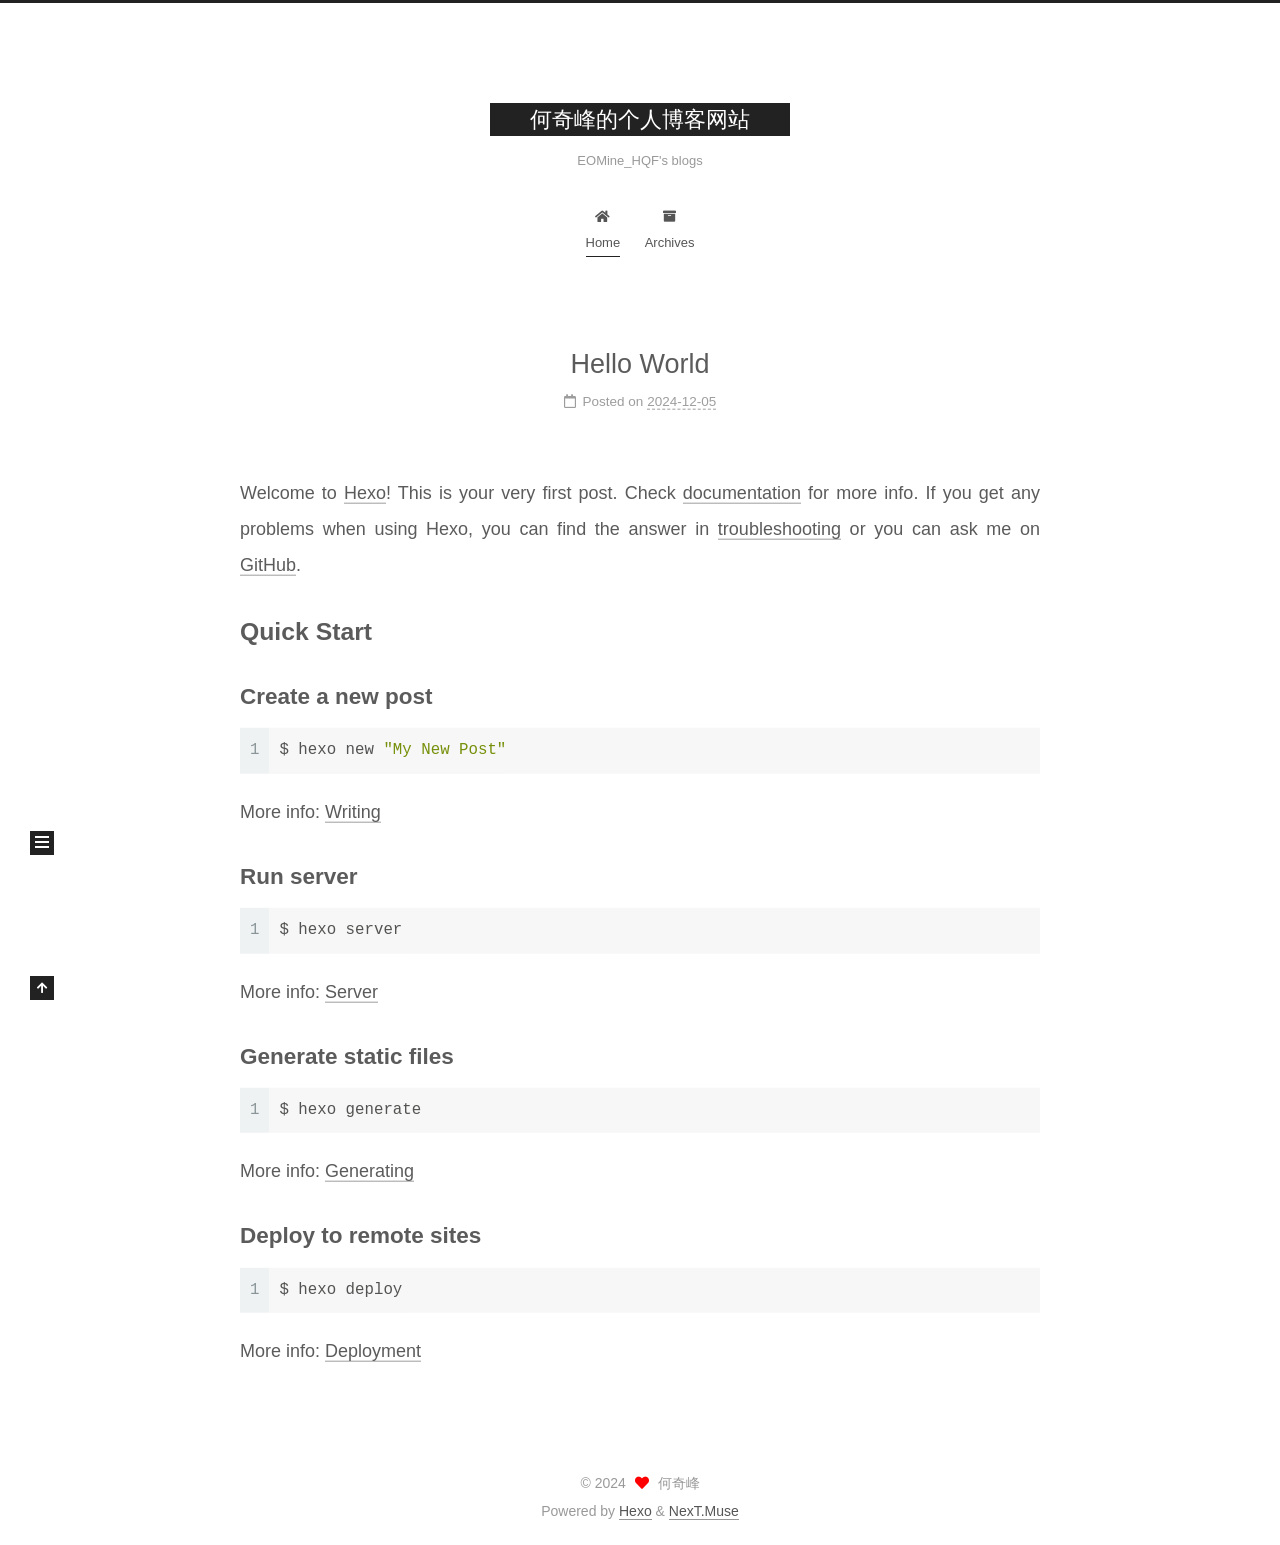
==== index.html @ 8ae2dfcc "Site updated: 2024-12-05 20:05:34" ====
<!DOCTYPE html>
<html lang="zh">
<head>
  <meta charset="UTF-8">
<meta name="viewport" content="width=device-width, initial-scale=1, maximum-scale=2">
<meta name="theme-color" content="#222">
<meta name="generator" content="Hexo 7.3.0">
  <link rel="apple-touch-icon" sizes="180x180" href="/images/apple-touch-icon-next.png">
  <link rel="icon" type="image/png" sizes="32x32" href="/images/favicon-32x32-next.png">
  <link rel="icon" type="image/png" sizes="16x16" href="/images/favicon-16x16-next.png">
  <link rel="mask-icon" href="/images/logo.svg" color="#222">

<link rel="stylesheet" href="/css/main.css">


<link rel="stylesheet" href="/lib/font-awesome/css/all.min.css">

<script id="hexo-configurations">
    var NexT = window.NexT || {};
    var CONFIG = {"hostname":"example.com","root":"/","scheme":"Muse","version":"7.8.0","exturl":false,"sidebar":{"position":"left","display":"post","padding":18,"offset":12,"onmobile":false},"copycode":{"enable":false,"show_result":false,"style":null},"back2top":{"enable":true,"sidebar":false,"scrollpercent":false},"bookmark":{"enable":false,"color":"#222","save":"auto"},"fancybox":false,"mediumzoom":false,"lazyload":false,"pangu":false,"comments":{"style":"tabs","active":null,"storage":true,"lazyload":false,"nav":null},"algolia":{"hits":{"per_page":10},"labels":{"input_placeholder":"Search for Posts","hits_empty":"We didn't find any results for the search: ${query}","hits_stats":"${hits} results found in ${time} ms"}},"localsearch":{"enable":false,"trigger":"auto","top_n_per_article":1,"unescape":false,"preload":false},"motion":{"enable":true,"async":false,"transition":{"post_block":"fadeIn","post_header":"slideDownIn","post_body":"slideDownIn","coll_header":"slideLeftIn","sidebar":"slideUpIn"}}};
  </script>

  <meta name="description" content="兴趣爱好与学习笔记">
<meta property="og:type" content="website">
<meta property="og:title" content="何奇峰的个人博客网站">
<meta property="og:url" content="http://example.com/index.html">
<meta property="og:site_name" content="何奇峰的个人博客网站">
<meta property="og:description" content="兴趣爱好与学习笔记">
<meta property="og:locale">
<meta property="article:author" content="何奇峰">
<meta property="article:tag" content="InSAR, Geodesy, studying notes">
<meta name="twitter:card" content="summary">

<link rel="canonical" href="http://example.com/">


<script id="page-configurations">
  // https://hexo.io/docs/variables.html
  CONFIG.page = {
    sidebar: "",
    isHome : true,
    isPost : false,
    lang   : 'zh'
  };
</script>

  <title>何奇峰的个人博客网站</title>
  






  <noscript>
  <style>
  .use-motion .brand,
  .use-motion .menu-item,
  .sidebar-inner,
  .use-motion .post-block,
  .use-motion .pagination,
  .use-motion .comments,
  .use-motion .post-header,
  .use-motion .post-body,
  .use-motion .collection-header { opacity: initial; }

  .use-motion .site-title,
  .use-motion .site-subtitle {
    opacity: initial;
    top: initial;
  }

  .use-motion .logo-line-before i { left: initial; }
  .use-motion .logo-line-after i { right: initial; }
  </style>
</noscript>

</head>

<body itemscope itemtype="http://schema.org/WebPage">
  <div class="container use-motion">
    <div class="headband"></div>

    <header class="header" itemscope itemtype="http://schema.org/WPHeader">
      <div class="header-inner"><div class="site-brand-container">
  <div class="site-nav-toggle">
    <div class="toggle" aria-label="Toggle navigation bar">
      <span class="toggle-line toggle-line-first"></span>
      <span class="toggle-line toggle-line-middle"></span>
      <span class="toggle-line toggle-line-last"></span>
    </div>
  </div>

  <div class="site-meta">

    <a href="/" class="brand" rel="start">
      <span class="logo-line-before"><i></i></span>
      <h1 class="site-title">何奇峰的个人博客网站</h1>
      <span class="logo-line-after"><i></i></span>
    </a>
      <p class="site-subtitle" itemprop="description">EOMine_HQF's blogs</p>
  </div>

  <div class="site-nav-right">
    <div class="toggle popup-trigger">
    </div>
  </div>
</div>




<nav class="site-nav">
  <ul id="menu" class="main-menu menu">
        <li class="menu-item menu-item-home">

    <a href="/" rel="section"><i class="fa fa-home fa-fw"></i>Home</a>

  </li>
        <li class="menu-item menu-item-archives">

    <a href="/archives/" rel="section"><i class="fa fa-archive fa-fw"></i>Archives</a>

  </li>
  </ul>
</nav>




</div>
    </header>

    
  <div class="back-to-top">
    <i class="fa fa-arrow-up"></i>
    <span>0%</span>
  </div>


    <main class="main">
      <div class="main-inner">
        <div class="content-wrap">
          

          <div class="content index posts-expand">
            
      
  
  
  <article itemscope itemtype="http://schema.org/Article" class="post-block" lang="zh">
    <link itemprop="mainEntityOfPage" href="http://example.com/2024/12/05/hello-world/">

    <span hidden itemprop="author" itemscope itemtype="http://schema.org/Person">
      <meta itemprop="image" content="/images/avatar.gif">
      <meta itemprop="name" content="何奇峰">
      <meta itemprop="description" content="兴趣爱好与学习笔记">
    </span>

    <span hidden itemprop="publisher" itemscope itemtype="http://schema.org/Organization">
      <meta itemprop="name" content="何奇峰的个人博客网站">
    </span>
      <header class="post-header">
        <h2 class="post-title" itemprop="name headline">
          
            <a href="/2024/12/05/hello-world/" class="post-title-link" itemprop="url">Hello World</a>
        </h2>

        <div class="post-meta">
            <span class="post-meta-item">
              <span class="post-meta-item-icon">
                <i class="far fa-calendar"></i>
              </span>
              <span class="post-meta-item-text">Posted on</span>

              <time title="Created: 2024-12-05 19:18:15" itemprop="dateCreated datePublished" datetime="2024-12-05T19:18:15+08:00">2024-12-05</time>
            </span>

          

        </div>
      </header>

    
    
    
    <div class="post-body" itemprop="articleBody">

      
          <p>Welcome to <a target="_blank" rel="noopener" href="https://hexo.io/">Hexo</a>! This is your very first post. Check <a target="_blank" rel="noopener" href="https://hexo.io/docs/">documentation</a> for more info. If you get any problems when using Hexo, you can find the answer in <a target="_blank" rel="noopener" href="https://hexo.io/docs/troubleshooting.html">troubleshooting</a> or you can ask me on <a target="_blank" rel="noopener" href="https://github.com/hexojs/hexo/issues">GitHub</a>.</p>
<h2 id="Quick-Start"><a href="#Quick-Start" class="headerlink" title="Quick Start"></a>Quick Start</h2><h3 id="Create-a-new-post"><a href="#Create-a-new-post" class="headerlink" title="Create a new post"></a>Create a new post</h3><figure class="highlight bash"><table><tr><td class="gutter"><pre><span class="line">1</span><br></pre></td><td class="code"><pre><span class="line">$ hexo new <span class="string">&quot;My New Post&quot;</span></span><br></pre></td></tr></table></figure>

<p>More info: <a target="_blank" rel="noopener" href="https://hexo.io/docs/writing.html">Writing</a></p>
<h3 id="Run-server"><a href="#Run-server" class="headerlink" title="Run server"></a>Run server</h3><figure class="highlight bash"><table><tr><td class="gutter"><pre><span class="line">1</span><br></pre></td><td class="code"><pre><span class="line">$ hexo server</span><br></pre></td></tr></table></figure>

<p>More info: <a target="_blank" rel="noopener" href="https://hexo.io/docs/server.html">Server</a></p>
<h3 id="Generate-static-files"><a href="#Generate-static-files" class="headerlink" title="Generate static files"></a>Generate static files</h3><figure class="highlight bash"><table><tr><td class="gutter"><pre><span class="line">1</span><br></pre></td><td class="code"><pre><span class="line">$ hexo generate</span><br></pre></td></tr></table></figure>

<p>More info: <a target="_blank" rel="noopener" href="https://hexo.io/docs/generating.html">Generating</a></p>
<h3 id="Deploy-to-remote-sites"><a href="#Deploy-to-remote-sites" class="headerlink" title="Deploy to remote sites"></a>Deploy to remote sites</h3><figure class="highlight bash"><table><tr><td class="gutter"><pre><span class="line">1</span><br></pre></td><td class="code"><pre><span class="line">$ hexo deploy</span><br></pre></td></tr></table></figure>

<p>More info: <a target="_blank" rel="noopener" href="https://hexo.io/docs/one-command-deployment.html">Deployment</a></p>

      
    </div>

    
    
    
      <footer class="post-footer">
        <div class="post-eof"></div>
      </footer>
  </article>
  
  
  


  



          </div>
          

<script>
  window.addEventListener('tabs:register', () => {
    let { activeClass } = CONFIG.comments;
    if (CONFIG.comments.storage) {
      activeClass = localStorage.getItem('comments_active') || activeClass;
    }
    if (activeClass) {
      let activeTab = document.querySelector(`a[href="#comment-${activeClass}"]`);
      if (activeTab) {
        activeTab.click();
      }
    }
  });
  if (CONFIG.comments.storage) {
    window.addEventListener('tabs:click', event => {
      if (!event.target.matches('.tabs-comment .tab-content .tab-pane')) return;
      let commentClass = event.target.classList[1];
      localStorage.setItem('comments_active', commentClass);
    });
  }
</script>

        </div>
          
  
  <div class="toggle sidebar-toggle">
    <span class="toggle-line toggle-line-first"></span>
    <span class="toggle-line toggle-line-middle"></span>
    <span class="toggle-line toggle-line-last"></span>
  </div>

  <aside class="sidebar">
    <div class="sidebar-inner">

      <ul class="sidebar-nav motion-element">
        <li class="sidebar-nav-toc">
          Table of Contents
        </li>
        <li class="sidebar-nav-overview">
          Overview
        </li>
      </ul>

      <!--noindex-->
      <div class="post-toc-wrap sidebar-panel">
      </div>
      <!--/noindex-->

      <div class="site-overview-wrap sidebar-panel">
        <div class="site-author motion-element" itemprop="author" itemscope itemtype="http://schema.org/Person">
  <p class="site-author-name" itemprop="name">何奇峰</p>
  <div class="site-description" itemprop="description">兴趣爱好与学习笔记</div>
</div>
<div class="site-state-wrap motion-element">
  <nav class="site-state">
      <div class="site-state-item site-state-posts">
          <a href="/archives/">
        
          <span class="site-state-item-count">1</span>
          <span class="site-state-item-name">posts</span>
        </a>
      </div>
  </nav>
</div>



      </div>

    </div>
  </aside>
  <div id="sidebar-dimmer"></div>


      </div>
    </main>

    <footer class="footer">
      <div class="footer-inner">
        

        

<div class="copyright">
  
  &copy; 
  <span itemprop="copyrightYear">2024</span>
  <span class="with-love">
    <i class="fa fa-heart"></i>
  </span>
  <span class="author" itemprop="copyrightHolder">何奇峰</span>
</div>
  <div class="powered-by">Powered by <a href="https://hexo.io/" class="theme-link" rel="noopener" target="_blank">Hexo</a> & <a href="https://muse.theme-next.org/" class="theme-link" rel="noopener" target="_blank">NexT.Muse</a>
  </div>

        








      </div>
    </footer>
  </div>

  
  <script src="/lib/anime.min.js"></script>
  <script src="/lib/velocity/velocity.min.js"></script>
  <script src="/lib/velocity/velocity.ui.min.js"></script>

<script src="/js/utils.js"></script>

<script src="/js/motion.js"></script>


<script src="/js/schemes/muse.js"></script>


<script src="/js/next-boot.js"></script>




  















  

  

</body>
</html>
---- css/main.css ----
:root {
  --body-bg-color: #fff;
  --content-bg-color: #fff;
  --card-bg-color: #f5f5f5;
  --text-color: #555;
  --blockquote-color: #666;
  --link-color: #555;
  --link-hover-color: #222;
  --brand-color: #fff;
  --brand-hover-color: #fff;
  --table-row-odd-bg-color: #f9f9f9;
  --table-row-hover-bg-color: #f5f5f5;
  --menu-item-bg-color: #f5f5f5;
  --btn-default-bg: #222;
  --btn-default-color: #fff;
  --btn-default-border-color: #222;
  --btn-default-hover-bg: #fff;
  --btn-default-hover-color: #222;
  --btn-default-hover-border-color: #222;
}
html {
  line-height: 1.15; /* 1 */
  -webkit-text-size-adjust: 100%; /* 2 */
}
body {
  margin: 0;
}
main {
  display: block;
}
h1 {
  font-size: 2em;
  margin: 0.67em 0;
}
hr {
  box-sizing: content-box; /* 1 */
  height: 0; /* 1 */
  overflow: visible; /* 2 */
}
pre {
  font-family: monospace, monospace; /* 1 */
  font-size: 1em; /* 2 */
}
a {
  background: transparent;
}
abbr[title] {
  border-bottom: none; /* 1 */
  text-decoration: underline; /* 2 */
  text-decoration: underline dotted; /* 2 */
}
b,
strong {
  font-weight: bolder;
}
code,
kbd,
samp {
  font-family: monospace, monospace; /* 1 */
  font-size: 1em; /* 2 */
}
small {
  font-size: 80%;
}
sub,
sup {
  font-size: 75%;
  line-height: 0;
  position: relative;
  vertical-align: baseline;
}
sub {
  bottom: -0.25em;
}
sup {
  top: -0.5em;
}
img {
  border-style: none;
}
button,
input,
optgroup,
select,
textarea {
  font-family: inherit; /* 1 */
  font-size: 100%; /* 1 */
  line-height: 1.15; /* 1 */
  margin: 0; /* 2 */
}
button,
input {
/* 1 */
  overflow: visible;
}
button,
select {
/* 1 */
  text-transform: none;
}
button,
[type='button'],
[type='reset'],
[type='submit'] {
  -webkit-appearance: button;
}
button::-moz-focus-inner,
[type='button']::-moz-focus-inner,
[type='reset']::-moz-focus-inner,
[type='submit']::-moz-focus-inner {
  border-style: none;
  padding: 0;
}
button:-moz-focusring,
[type='button']:-moz-focusring,
[type='reset']:-moz-focusring,
[type='submit']:-moz-focusring {
  outline: 1px dotted ButtonText;
}
fieldset {
  padding: 0.35em 0.75em 0.625em;
}
legend {
  box-sizing: border-box; /* 1 */
  color: inherit; /* 2 */
  display: table; /* 1 */
  max-width: 100%; /* 1 */
  padding: 0; /* 3 */
  white-space: normal; /* 1 */
}
progress {
  vertical-align: baseline;
}
textarea {
  overflow: auto;
}
[type='checkbox'],
[type='radio'] {
  box-sizing: border-box; /* 1 */
  padding: 0; /* 2 */
}
[type='number']::-webkit-inner-spin-button,
[type='number']::-webkit-outer-spin-button {
  height: auto;
}
[type='search'] {
  outline-offset: -2px; /* 2 */
  -webkit-appearance: textfield; /* 1 */
}
[type='search']::-webkit-search-decoration {
  -webkit-appearance: none;
}
::-webkit-file-upload-button {
  font: inherit; /* 2 */
  -webkit-appearance: button; /* 1 */
}
details {
  display: block;
}
summary {
  display: list-item;
}
template {
  display: none;
}
[hidden] {
  display: none;
}
::selection {
  background: #262a30;
  color: #eee;
}
html,
body {
  height: 100%;
}
body {
  background: var(--body-bg-color);
  color: var(--text-color);
  font-family: 'Lato', "PingFang SC", "Microsoft YaHei", sans-serif;
  font-size: 1em;
  line-height: 2;
}
@media (max-width: 991px) {
  body {
    padding-left: 0 !important;
    padding-right: 0 !important;
  }
}
h1,
h2,
h3,
h4,
h5,
h6 {
  font-family: 'Lato', "PingFang SC", "Microsoft YaHei", sans-serif;
  font-weight: bold;
  line-height: 1.5;
  margin: 20px 0 15px;
}
h1 {
  font-size: 1.5em;
}
h2 {
  font-size: 1.375em;
}
h3 {
  font-size: 1.25em;
}
h4 {
  font-size: 1.125em;
}
h5 {
  font-size: 1em;
}
h6 {
  font-size: 0.875em;
}
p {
  margin: 0 0 20px 0;
}
a,
span.exturl {
  border-bottom: 1px solid #999;
  color: var(--link-color);
  outline: 0;
  text-decoration: none;
  overflow-wrap: break-word;
  word-wrap: break-word;
  cursor: pointer;
}
a:hover,
span.exturl:hover {
  border-bottom-color: var(--link-hover-color);
  color: var(--link-hover-color);
}
iframe,
img,
video {
  display: block;
  margin-left: auto;
  margin-right: auto;
  max-width: 100%;
}
hr {
  background-image: repeating-linear-gradient(-45deg, #ddd, #ddd 4px, transparent 4px, transparent 8px);
  border: 0;
  height: 3px;
  margin: 40px 0;
}
blockquote {
  border-left: 4px solid #ddd;
  color: var(--blockquote-color);
  margin: 0;
  padding: 0 15px;
}
blockquote cite::before {
  content: '-';
  padding: 0 5px;
}
dt {
  font-weight: bold;
}
dd {
  margin: 0;
  padding: 0;
}
kbd {
  background-color: #f5f5f5;
  background-image: linear-gradient(#eee, #fff, #eee);
  border: 1px solid #ccc;
  border-radius: 0.2em;
  box-shadow: 0.1em 0.1em 0.2em rgba(0,0,0,0.1);
  color: #555;
  font-family: inherit;
  padding: 0.1em 0.3em;
  white-space: nowrap;
}
.table-container {
  overflow: auto;
}
table {
  border-collapse: collapse;
  border-spacing: 0;
  font-size: 0.875em;
  margin: 0 0 20px 0;
  width: 100%;
}
tbody tr:nth-of-type(odd) {
  background: var(--table-row-odd-bg-color);
}
tbody tr:hover {
  background: var(--table-row-hover-bg-color);
}
caption,
th,
td {
  font-weight: normal;
  padding: 8px;
  vertical-align: middle;
}
th,
td {
  border: 1px solid #ddd;
  border-bottom: 3px solid #ddd;
}
th {
  font-weight: 700;
  padding-bottom: 10px;
}
td {
  border-bottom-width: 1px;
}
.btn {
  background: var(--btn-default-bg);
  border: 2px solid var(--btn-default-border-color);
  border-radius: 0;
  color: var(--btn-default-color);
  display: inline-block;
  font-size: 0.875em;
  line-height: 2;
  padding: 0 20px;
  text-decoration: none;
  transition-property: background-color;
  transition-delay: 0s;
  transition-duration: 0.2s;
  transition-timing-function: ease-in-out;
}
.btn:hover {
  background: var(--btn-default-hover-bg);
  border-color: var(--btn-default-hover-border-color);
  color: var(--btn-default-hover-color);
}
.btn + .btn {
  margin: 0 0 8px 8px;
}
.btn .fa-fw {
  text-align: left;
  width: 1.285714285714286em;
}
.toggle {
  line-height: 0;
}
.toggle .toggle-line {
  background: #fff;
  display: inline-block;
  height: 2px;
  left: 0;
  position: relative;
  top: 0;
  transition: all 0.4s;
  vertical-align: top;
  width: 100%;
}
.toggle .toggle-line:not(:first-child) {
  margin-top: 3px;
}
.toggle.toggle-arrow .toggle-line-first {
  left: 50%;
  top: 2px;
  transform: rotate(45deg);
  width: 50%;
}
.toggle.toggle-arrow .toggle-line-middle {
  left: 2px;
  width: 90%;
}
.toggle.toggle-arrow .toggle-line-last {
  left: 50%;
  top: -2px;
  transform: rotate(-45deg);
  width: 50%;
}
.toggle.toggle-close .toggle-line-first {
  transform: rotate(-45deg);
  top: 5px;
}
.toggle.toggle-close .toggle-line-middle {
  opacity: 0;
}
.toggle.toggle-close .toggle-line-last {
  transform: rotate(45deg);
  top: -5px;
}
.highlight,
pre {
  background: #f7f7f7;
  color: #4d4d4c;
  line-height: 1.6;
  margin: 0 auto 20px;
}
pre,
code {
  font-family: consolas, Menlo, monospace, "PingFang SC", "Microsoft YaHei";
}
code {
  background: #eee;
  border-radius: 3px;
  color: #555;
  padding: 2px 4px;
  overflow-wrap: break-word;
  word-wrap: break-word;
}
.highlight *::selection {
  background: #d6d6d6;
}
.highlight pre {
  border: 0;
  margin: 0;
  padding: 10px 0;
}
.highlight table {
  border: 0;
  margin: 0;
  width: auto;
}
.highlight td {
  border: 0;
  padding: 0;
}
.highlight figcaption {
  background: #eff2f3;
  color: #4d4d4c;
  display: flex;
  font-size: 0.875em;
  justify-content: space-between;
  line-height: 1.2;
  padding: 0.5em;
}
.highlight figcaption a {
  color: #4d4d4c;
}
.highlight figcaption a:hover {
  border-bottom-color: #4d4d4c;
}
.highlight .gutter {
  -moz-user-select: none;
  -ms-user-select: none;
  -webkit-user-select: none;
  user-select: none;
}
.highlight .gutter pre {
  background: #eff2f3;
  color: #869194;
  padding-left: 10px;
  padding-right: 10px;
  text-align: right;
}
.highlight .code pre {
  background: #f7f7f7;
  padding-left: 10px;
  width: 100%;
}
.gist table {
  width: auto;
}
.gist table td {
  border: 0;
}
pre {
  overflow: auto;
  padding: 10px;
}
pre code {
  background: none;
  color: #4d4d4c;
  font-size: 0.875em;
  padding: 0;
  text-shadow: none;
}
pre .deletion {
  background: #fdd;
}
pre .addition {
  background: #dfd;
}
pre .meta {
  color: #eab700;
  -moz-user-select: none;
  -ms-user-select: none;
  -webkit-user-select: none;
  user-select: none;
}
pre .comment {
  color: #8e908c;
}
pre .variable,
pre .attribute,
pre .tag,
pre .name,
pre .regexp,
pre .ruby .constant,
pre .xml .tag .title,
pre .xml .pi,
pre .xml .doctype,
pre .html .doctype,
pre .css .id,
pre .css .class,
pre .css .pseudo {
  color: #c82829;
}
pre .number,
pre .preprocessor,
pre .built_in,
pre .builtin-name,
pre .literal,
pre .params,
pre .constant,
pre .command {
  color: #f5871f;
}
pre .ruby .class .title,
pre .css .rules .attribute,
pre .string,
pre .symbol,
pre .value,
pre .inheritance,
pre .header,
pre .ruby .symbol,
pre .xml .cdata,
pre .special,
pre .formula {
  color: #718c00;
}
pre .title,
pre .css .hexcolor {
  color: #3e999f;
}
pre .function,
pre .python .decorator,
pre .python .title,
pre .ruby .function .title,
pre .ruby .title .keyword,
pre .perl .sub,
pre .javascript .title,
pre .coffeescript .title {
  color: #4271ae;
}
pre .keyword,
pre .javascript .function {
  color: #8959a8;
}
.blockquote-center {
  border-left: none;
  margin: 40px 0;
  padding: 0;
  position: relative;
  text-align: center;
}
.blockquote-center .fa {
  display: block;
  opacity: 0.6;
  position: absolute;
  width: 100%;
}
.blockquote-center .fa-quote-left {
  border-top: 1px solid #ccc;
  text-align: left;
  top: -20px;
}
.blockquote-center .fa-quote-right {
  border-bottom: 1px solid #ccc;
  text-align: right;
  bottom: -20px;
}
.blockquote-center p,
.blockquote-center div {
  text-align: center;
}
.post-body .group-picture img {
  margin: 0 auto;
  padding: 0 3px;
}
.group-picture-row {
  margin-bottom: 6px;
  overflow: hidden;
}
.group-picture-column {
  float: left;
  margin-bottom: 10px;
}
.post-body .label {
  color: #555;
  display: inline;
  padding: 0 2px;
}
.post-body .label.default {
  background: #f0f0f0;
}
.post-body .label.primary {
  background: #efe6f7;
}
.post-body .label.info {
  background: #e5f2f8;
}
.post-body .label.success {
  background: #e7f4e9;
}
.post-body .label.warning {
  background: #fcf6e1;
}
.post-body .label.danger {
  background: #fae8eb;
}
.post-body .tabs {
  margin-bottom: 20px;
}
.post-body .tabs,
.tabs-comment {
  display: block;
  padding-top: 10px;
  position: relative;
}
.post-body .tabs ul.nav-tabs,
.tabs-comment ul.nav-tabs {
  display: flex;
  flex-wrap: wrap;
  margin: 0;
  margin-bottom: -1px;
  padding: 0;
}
@media (max-width: 413px) {
  .post-body .tabs ul.nav-tabs,
  .tabs-comment ul.nav-tabs {
    display: block;
    margin-bottom: 5px;
  }
}
.post-body .tabs ul.nav-tabs li.tab,
.tabs-comment ul.nav-tabs li.tab {
  border-bottom: 1px solid #ddd;
  border-left: 1px solid transparent;
  border-right: 1px solid transparent;
  border-top: 3px solid transparent;
  flex-grow: 1;
  list-style-type: none;
  border-radius: 0 0 0 0;
}
@media (max-width: 413px) {
  .post-body .tabs ul.nav-tabs li.tab,
  .tabs-comment ul.nav-tabs li.tab {
    border-bottom: 1px solid transparent;
    border-left: 3px solid transparent;
    border-right: 1px solid transparent;
    border-top: 1px solid transparent;
  }
}
@media (max-width: 413px) {
  .post-body .tabs ul.nav-tabs li.tab,
  .tabs-comment ul.nav-tabs li.tab {
    border-radius: 0;
  }
}
.post-body .tabs ul.nav-tabs li.tab a,
.tabs-comment ul.nav-tabs li.tab a {
  border-bottom: initial;
  display: block;
  line-height: 1.8;
  outline: 0;
  padding: 0.25em 0.75em;
  text-align: center;
  transition-delay: 0s;
  transition-duration: 0.2s;
  transition-timing-function: ease-out;
}
.post-body .tabs ul.nav-tabs li.tab a i,
.tabs-comment ul.nav-tabs li.tab a i {
  width: 1.285714285714286em;
}
.post-body .tabs ul.nav-tabs li.tab.active,
.tabs-comment ul.nav-tabs li.tab.active {
  border-bottom: 1px solid transparent;
  border-left: 1px solid #ddd;
  border-right: 1px solid #ddd;
  border-top: 3px solid #fc6423;
}
@media (max-width: 413px) {
  .post-body .tabs ul.nav-tabs li.tab.active,
  .tabs-comment ul.nav-tabs li.tab.active {
    border-bottom: 1px solid #ddd;
    border-left: 3px solid #fc6423;
    border-right: 1px solid #ddd;
    border-top: 1px solid #ddd;
  }
}
.post-body .tabs ul.nav-tabs li.tab.active a,
.tabs-comment ul.nav-tabs li.tab.active a {
  color: var(--link-color);
  cursor: default;
}
.post-body .tabs .tab-content .tab-pane,
.tabs-comment .tab-content .tab-pane {
  border: 1px solid #ddd;
  border-top: 0;
  padding: 20px 20px 0 20px;
  border-radius: 0;
}
.post-body .tabs .tab-content .tab-pane:not(.active),
.tabs-comment .tab-content .tab-pane:not(.active) {
  display: none;
}
.post-body .tabs .tab-content .tab-pane.active,
.tabs-comment .tab-content .tab-pane.active {
  display: block;
}
.post-body .tabs .tab-content .tab-pane.active:nth-of-type(1),
.tabs-comment .tab-content .tab-pane.active:nth-of-type(1) {
  border-radius: 0 0 0 0;
}
@media (max-width: 413px) {
  .post-body .tabs .tab-content .tab-pane.active:nth-of-type(1),
  .tabs-comment .tab-content .tab-pane.active:nth-of-type(1) {
    border-radius: 0;
  }
}
.post-body .note {
  border-radius: 3px;
  margin-bottom: 20px;
  padding: 1em;
  position: relative;
  border: 1px solid #eee;
  border-left-width: 5px;
}
.post-body .note h2,
.post-body .note h3,
.post-body .note h4,
.post-body .note h5,
.post-body .note h6 {
  margin-top: 0;
  border-bottom: initial;
  margin-bottom: 0;
  padding-top: 0;
}
.post-body .note p:first-child,
.post-body .note ul:first-child,
.post-body .note ol:first-child,
.post-body .note table:first-child,
.post-body .note pre:first-child,
.post-body .note blockquote:first-child,
.post-body .note img:first-child {
  margin-top: 0;
}
.post-body .note p:last-child,
.post-body .note ul:last-child,
.post-body .note ol:last-child,
.post-body .note table:last-child,
.post-body .note pre:last-child,
.post-body .note blockquote:last-child,
.post-body .note img:last-child {
  margin-bottom: 0;
}
.post-body .note.default {
  border-left-color: #777;
}
.post-body .note.default h2,
.post-body .note.default h3,
.post-body .note.default h4,
.post-body .note.default h5,
.post-body .note.default h6 {
  color: #777;
}
.post-body .note.primary {
  border-left-color: #6f42c1;
}
.post-body .note.primary h2,
.post-body .note.primary h3,
.post-body .note.primary h4,
.post-body .note.primary h5,
.post-body .note.primary h6 {
  color: #6f42c1;
}
.post-body .note.info {
  border-left-color: #428bca;
}
.post-body .note.info h2,
.post-body .note.info h3,
.post-body .note.info h4,
.post-body .note.info h5,
.post-body .note.info h6 {
  color: #428bca;
}
.post-body .note.success {
  border-left-color: #5cb85c;
}
.post-body .note.success h2,
.post-body .note.success h3,
.post-body .note.success h4,
.post-body .note.success h5,
.post-body .note.success h6 {
  color: #5cb85c;
}
.post-body .note.warning {
  border-left-color: #f0ad4e;
}
.post-body .note.warning h2,
.post-body .note.warning h3,
.post-body .note.warning h4,
.post-body .note.warning h5,
.post-body .note.warning h6 {
  color: #f0ad4e;
}
.post-body .note.danger {
  border-left-color: #d9534f;
}
.post-body .note.danger h2,
.post-body .note.danger h3,
.post-body .note.danger h4,
.post-body .note.danger h5,
.post-body .note.danger h6 {
  color: #d9534f;
}
.pagination .prev,
.pagination .next,
.pagination .page-number,
.pagination .space {
  display: inline-block;
  margin: 0 10px;
  padding: 0 11px;
  position: relative;
  top: -1px;
}
@media (max-width: 767px) {
  .pagination .prev,
  .pagination .next,
  .pagination .page-number,
  .pagination .space {
    margin: 0 5px;
  }
}
.pagination {
  border-top: 1px solid #eee;
  margin: 120px 0 0;
  text-align: center;
}
.pagination .prev,
.pagination .next,
.pagination .page-number {
  border-bottom: 0;
  border-top: 1px solid #eee;
  transition-property: border-color;
  transition-delay: 0s;
  transition-duration: 0.2s;
  transition-timing-function: ease-in-out;
}
.pagination .prev:hover,
.pagination .next:hover,
.pagination .page-number:hover {
  border-top-color: #222;
}
.pagination .space {
  margin: 0;
  padding: 0;
}
.pagination .prev {
  margin-left: 0;
}
.pagination .next {
  margin-right: 0;
}
.pagination .page-number.current {
  background: #ccc;
  border-top-color: #ccc;
  color: #fff;
}
@media (max-width: 767px) {
  .pagination {
    border-top: none;
  }
  .pagination .prev,
  .pagination .next,
  .pagination .page-number {
    border-bottom: 1px solid #eee;
    border-top: 0;
    margin-bottom: 10px;
    padding: 0 10px;
  }
  .pagination .prev:hover,
  .pagination .next:hover,
  .pagination .page-number:hover {
    border-bottom-color: #222;
  }
}
.comments {
  margin-top: 60px;
  overflow: hidden;
}
.comment-button-group {
  display: flex;
  flex-wrap: wrap-reverse;
  justify-content: center;
  margin: 1em 0;
}
.comment-button-group .comment-button {
  margin: 0.1em 0.2em;
}
.comment-button-group .comment-button.active {
  background: var(--btn-default-hover-bg);
  border-color: var(--btn-default-hover-border-color);
  color: var(--btn-default-hover-color);
}
.comment-position {
  display: none;
}
.comment-position.active {
  display: block;
}
.tabs-comment {
  background: var(--content-bg-color);
  margin-top: 4em;
  padding-top: 0;
}
.tabs-comment .comments {
  border: 0;
  box-shadow: none;
  margin-top: 0;
  padding-top: 0;
}
.container {
  min-height: 100%;
  position: relative;
}
.main-inner {
  margin: 0 auto;
  width: 700px;
}
@media (min-width: 1200px) {
  .main-inner {
    width: 800px;
  }
}
@media (min-width: 1600px) {
  .main-inner {
    width: 900px;
  }
}
@media (max-width: 767px) {
  .content-wrap {
    padding: 0 20px;
  }
}
.header {
  background: transparent;
}
.header-inner {
  margin: 0 auto;
  width: 700px;
}
@media (min-width: 1200px) {
  .header-inner {
    width: 800px;
  }
}
@media (min-width: 1600px) {
  .header-inner {
    width: 900px;
  }
}
.site-brand-container {
  display: flex;
  flex-shrink: 0;
  padding: 0 10px;
}
.headband {
  background: #222;
  height: 3px;
}
.site-meta {
  flex-grow: 1;
  text-align: center;
}
@media (max-width: 767px) {
  .site-meta {
    text-align: center;
  }
}
.brand {
  border-bottom: none;
  color: var(--brand-color);
  display: inline-block;
  line-height: 1.375em;
  padding: 0 40px;
  position: relative;
}
.brand:hover {
  color: var(--brand-hover-color);
}
.site-title {
  font-family: 'Lato', "PingFang SC", "Microsoft YaHei", sans-serif;
  font-size: 1.375em;
  font-weight: normal;
  margin: 0;
}
.site-subtitle {
  color: #999;
  font-size: 0.8125em;
  margin: 10px 0;
}
.use-motion .brand {
  opacity: 0;
}
.use-motion .site-title,
.use-motion .site-subtitle,
.use-motion .custom-logo-image {
  opacity: 0;
  position: relative;
  top: -10px;
}
.site-nav-toggle,
.site-nav-right {
  display: none;
}
@media (max-width: 767px) {
  .site-nav-toggle,
  .site-nav-right {
    display: flex;
    flex-direction: column;
    justify-content: center;
  }
}
.site-nav-toggle .toggle,
.site-nav-right .toggle {
  color: var(--text-color);
  padding: 10px;
  width: 22px;
}
.site-nav-toggle .toggle .toggle-line,
.site-nav-right .toggle .toggle-line {
  background: var(--text-color);
  border-radius: 1px;
}
.site-nav {
  display: block;
}
@media (max-width: 767px) {
  .site-nav {
    clear: both;
    display: none;
  }
}
.site-nav.site-nav-on {
  display: block;
}
.menu {
  margin-top: 20px;
  padding-left: 0;
  text-align: center;
}
.menu-item {
  display: inline-block;
  list-style: none;
  margin: 0 10px;
}
@media (max-width: 767px) {
  .menu-item {
    display: block;
    margin-top: 10px;
  }
  .menu-item.menu-item-search {
    display: none;
  }
}
.menu-item a,
.menu-item span.exturl {
  border-bottom: 0;
  display: block;
  font-size: 0.8125em;
  transition-property: border-color;
  transition-delay: 0s;
  transition-duration: 0.2s;
  transition-timing-function: ease-in-out;
}
@media (hover: none) {
  .menu-item a:hover,
  .menu-item span.exturl:hover {
    border-bottom-color: transparent !important;
  }
}
.menu-item .fa,
.menu-item .fab,
.menu-item .far,
.menu-item .fas {
  margin-right: 8px;
}
.menu-item .badge {
  display: inline-block;
  font-weight: bold;
  line-height: 1;
  margin-left: 0.35em;
  margin-top: 0.35em;
  text-align: center;
  white-space: nowrap;
}
@media (max-width: 767px) {
  .menu-item .badge {
    float: right;
    margin-left: 0;
  }
}
.menu-item-active a,
.menu .menu-item a:hover,
.menu .menu-item span.exturl:hover {
  background: var(--menu-item-bg-color);
}
.use-motion .menu-item {
  opacity: 0;
}
.sidebar {
  background: #222;
  bottom: 0;
  box-shadow: inset 0 2px 6px #000;
  position: fixed;
  top: 0;
}
@media (max-width: 991px) {
  .sidebar {
    display: none;
  }
}
.sidebar-inner {
  color: #999;
  padding: 18px 10px;
  text-align: center;
}
.cc-license {
  margin-top: 10px;
  text-align: center;
}
.cc-license .cc-opacity {
  border-bottom: none;
  opacity: 0.7;
}
.cc-license .cc-opacity:hover {
  opacity: 0.9;
}
.cc-license img {
  display: inline-block;
}
.site-author-image {
  border: 2px solid #333;
  display: block;
  margin: 0 auto;
  max-width: 96px;
  padding: 2px;
}
.site-author-name {
  color: #f5f5f5;
  font-weight: normal;
  margin: 5px 0 0;
  text-align: center;
}
.site-description {
  color: #999;
  font-size: 1em;
  margin-top: 5px;
  text-align: center;
}
.links-of-author {
  margin-top: 15px;
}
.links-of-author a,
.links-of-author span.exturl {
  border-bottom-color: #555;
  display: inline-block;
  font-size: 0.8125em;
  margin-bottom: 10px;
  margin-right: 10px;
  vertical-align: middle;
}
.links-of-author a::before,
.links-of-author span.exturl::before {
  background: #45f07a;
  border-radius: 50%;
  content: ' ';
  display: inline-block;
  height: 4px;
  margin-right: 3px;
  vertical-align: middle;
  width: 4px;
}
.sidebar-button {
  margin-top: 15px;
}
.sidebar-button a {
  border: 1px solid #fc6423;
  border-radius: 4px;
  color: #fc6423;
  display: inline-block;
  padding: 0 15px;
}
.sidebar-button a .fa,
.sidebar-button a .fab,
.sidebar-button a .far,
.sidebar-button a .fas {
  margin-right: 5px;
}
.sidebar-button a:hover {
  background: #fc6423;
  border: 1px solid #fc6423;
  color: #fff;
}
.sidebar-button a:hover .fa,
.sidebar-button a:hover .fab,
.sidebar-button a:hover .far,
.sidebar-button a:hover .fas {
  color: #fff;
}
.links-of-blogroll {
  font-size: 0.8125em;
  margin-top: 10px;
}
.links-of-blogroll-title {
  font-size: 0.875em;
  font-weight: 600;
  margin-top: 0;
}
.links-of-blogroll-list {
  list-style: none;
  margin: 0;
  padding: 0;
}
#sidebar-dimmer {
  display: none;
}
@media (max-width: 767px) {
  #sidebar-dimmer {
    background: #000;
    display: block;
    height: 100%;
    left: 100%;
    opacity: 0;
    position: fixed;
    top: 0;
    width: 100%;
    z-index: 1100;
  }
  .sidebar-active + #sidebar-dimmer {
    opacity: 0.7;
    transform: translateX(-100%);
    transition: opacity 0.5s;
  }
}
.sidebar-nav {
  margin: 0;
  padding-bottom: 20px;
  padding-left: 0;
}
.sidebar-nav li {
  border-bottom: 1px solid transparent;
  color: #666;
  cursor: pointer;
  display: inline-block;
  font-size: 0.875em;
}
.sidebar-nav li.sidebar-nav-overview {
  margin-left: 10px;
}
.sidebar-nav li:hover {
  color: #f5f5f5;
}
.sidebar-nav .sidebar-nav-active {
  border-bottom-color: #87daff;
  color: #87daff;
}
.sidebar-nav .sidebar-nav-active:hover {
  color: #87daff;
}
.sidebar-panel {
  display: none;
  overflow-x: hidden;
  overflow-y: auto;
}
.sidebar-panel-active {
  display: block;
}
.sidebar-toggle {
  background: #222;
  bottom: 45px;
  cursor: pointer;
  height: 14px;
  left: 30px;
  padding: 5px;
  position: fixed;
  width: 14px;
  z-index: 1300;
}
@media (max-width: 991px) {
  .sidebar-toggle {
    left: 20px;
    opacity: 0.8;
    display: none;
  }
}
.sidebar-toggle:hover .toggle-line {
  background: #87daff;
}
.post-toc {
  font-size: 0.875em;
}
.post-toc ol {
  list-style: none;
  margin: 0;
  padding: 0 2px 5px 10px;
  text-align: left;
}
.post-toc ol > ol {
  padding-left: 0;
}
.post-toc ol a {
  transition-property: all;
  transition-delay: 0s;
  transition-duration: 0.2s;
  transition-timing-function: ease-in-out;
}
.post-toc .nav-item {
  line-height: 1.8;
  overflow: hidden;
  text-overflow: ellipsis;
  white-space: nowrap;
}
.post-toc .nav .nav-child {
  display: none;
}
.post-toc .nav .active > .nav-child {
  display: block;
}
.post-toc .nav .active-current > .nav-child {
  display: block;
}
.post-toc .nav .active-current > .nav-child > .nav-item {
  display: block;
}
.post-toc .nav .active > a {
  border-bottom-color: #87daff;
  color: #87daff;
}
.post-toc .nav .active-current > a {
  color: #87daff;
}
.post-toc .nav .active-current > a:hover {
  color: #87daff;
}
.site-state {
  display: flex;
  justify-content: center;
  line-height: 1.4;
  margin-top: 10px;
  overflow: hidden;
  text-align: center;
  white-space: nowrap;
}
.site-state-item {
  padding: 0 15px;
}
.site-state-item:not(:first-child) {
  border-left: 1px solid #333;
}
.site-state-item a {
  border-bottom: none;
}
.site-state-item-count {
  display: block;
  font-size: 1.25em;
  font-weight: 600;
  text-align: center;
}
.site-state-item-name {
  color: inherit;
  font-size: 0.875em;
}
.footer {
  color: #999;
  font-size: 0.875em;
  padding: 20px 0;
}
.footer.footer-fixed {
  bottom: 0;
  left: 0;
  position: absolute;
  right: 0;
}
.footer-inner {
  box-sizing: border-box;
  margin: 0 auto;
  text-align: center;
  width: 700px;
}
@media (min-width: 1200px) {
  .footer-inner {
    width: 800px;
  }
}
@media (min-width: 1600px) {
  .footer-inner {
    width: 900px;
  }
}
.languages {
  display: inline-block;
  font-size: 1.125em;
  position: relative;
}
.languages .lang-select-label span {
  margin: 0 0.5em;
}
.languages .lang-select {
  height: 100%;
  left: 0;
  opacity: 0;
  position: absolute;
  top: 0;
  width: 100%;
}
.with-love {
  color: #ff0000;
  display: inline-block;
  margin: 0 5px;
}
.powered-by,
.theme-info {
  display: inline-block;
}
@-moz-keyframes iconAnimate {
  0%, 100% {
    transform: scale(1);
  }
  10%, 30% {
    transform: scale(0.9);
  }
  20%, 40%, 60%, 80% {
    transform: scale(1.1);
  }
  50%, 70% {
    transform: scale(1.1);
  }
}
@-webkit-keyframes iconAnimate {
  0%, 100% {
    transform: scale(1);
  }
  10%, 30% {
    transform: scale(0.9);
  }
  20%, 40%, 60%, 80% {
    transform: scale(1.1);
  }
  50%, 70% {
    transform: scale(1.1);
  }
}
@-o-keyframes iconAnimate {
  0%, 100% {
    transform: scale(1);
  }
  10%, 30% {
    transform: scale(0.9);
  }
  20%, 40%, 60%, 80% {
    transform: scale(1.1);
  }
  50%, 70% {
    transform: scale(1.1);
  }
}
@keyframes iconAnimate {
  0%, 100% {
    transform: scale(1);
  }
  10%, 30% {
    transform: scale(0.9);
  }
  20%, 40%, 60%, 80% {
    transform: scale(1.1);
  }
  50%, 70% {
    transform: scale(1.1);
  }
}
.back-to-top {
  font-size: 12px;
  text-align: center;
  transition-delay: 0s;
  transition-duration: 0.2s;
  transition-timing-function: ease-in-out;
}
.back-to-top {
  background: #222;
  bottom: -100px;
  box-sizing: border-box;
  color: #fff;
  cursor: pointer;
  left: 30px;
  opacity: 1;
  padding: 0 6px;
  position: fixed;
  transition-property: bottom;
  z-index: 1300;
  width: 24px;
}
.back-to-top span {
  display: none;
}
.back-to-top:hover {
  color: #87daff;
}
.back-to-top.back-to-top-on {
  bottom: 19px;
}
@media (max-width: 991px) {
  .back-to-top {
    left: 20px;
    opacity: 0.8;
  }
}
.post-body {
  font-family: 'Lato', "PingFang SC", "Microsoft YaHei", sans-serif;
  overflow-wrap: break-word;
  word-wrap: break-word;
}
@media (min-width: 1200px) {
  .post-body {
    font-size: 1.125em;
  }
}
.post-body .exturl .fa {
  font-size: 0.875em;
  margin-left: 4px;
}
.post-body .image-caption,
.post-body .figure .caption {
  color: #999;
  font-size: 0.875em;
  font-weight: bold;
  line-height: 1;
  margin: -20px auto 15px;
  text-align: center;
}
.post-sticky-flag {
  display: inline-block;
  transform: rotate(30deg);
}
.post-button {
  margin-top: 40px;
  text-align: center;
}
.use-motion .post-block,
.use-motion .pagination,
.use-motion .comments {
  opacity: 0;
}
.use-motion .post-header {
  opacity: 0;
}
.use-motion .post-body {
  opacity: 0;
}
.use-motion .collection-header {
  opacity: 0;
}
.posts-collapse {
  margin-left: 35px;
  position: relative;
}
@media (max-width: 767px) {
  .posts-collapse {
    margin-left: 0px;
    margin-right: 0px;
  }
}
.posts-collapse .collection-title {
  font-size: 1.125em;
  position: relative;
}
.posts-collapse .collection-title::before {
  background: #999;
  border: 1px solid #fff;
  border-radius: 50%;
  content: ' ';
  height: 10px;
  left: 0;
  margin-left: -6px;
  margin-top: -4px;
  position: absolute;
  top: 50%;
  width: 10px;
}
.posts-collapse .collection-year {
  font-size: 1.5em;
  font-weight: bold;
  margin: 60px 0;
  position: relative;
}
.posts-collapse .collection-year::before {
  background: #bbb;
  border-radius: 50%;
  content: ' ';
  height: 8px;
  left: 0;
  margin-left: -4px;
  margin-top: -4px;
  position: absolute;
  top: 50%;
  width: 8px;
}
.posts-collapse .collection-header {
  display: block;
  margin: 0 0 0 20px;
}
.posts-collapse .collection-header small {
  color: #bbb;
  margin-left: 5px;
}
.posts-collapse .post-header {
  border-bottom: 1px dashed #ccc;
  margin: 30px 0;
  padding-left: 15px;
  position: relative;
  transition-property: border;
  transition-delay: 0s;
  transition-duration: 0.2s;
  transition-timing-function: ease-in-out;
}
.posts-collapse .post-header::before {
  background: #bbb;
  border: 1px solid #fff;
  border-radius: 50%;
  content: ' ';
  height: 6px;
  left: 0;
  margin-left: -4px;
  position: absolute;
  top: 0.75em;
  transition-property: background;
  width: 6px;
  transition-delay: 0s;
  transition-duration: 0.2s;
  transition-timing-function: ease-in-out;
}
.posts-collapse .post-header:hover {
  border-bottom-color: #666;
}
.posts-collapse .post-header:hover::before {
  background: #222;
}
.posts-collapse .post-meta {
  display: inline;
  font-size: 0.75em;
  margin-right: 10px;
}
.posts-collapse .post-title {
  display: inline;
}
.posts-collapse .post-title a,
.posts-collapse .post-title span.exturl {
  border-bottom: none;
  color: var(--link-color);
}
.posts-collapse .post-title .fa-external-link-alt {
  font-size: 0.875em;
  margin-left: 5px;
}
.posts-collapse::before {
  background: #f5f5f5;
  content: ' ';
  height: 100%;
  left: 0;
  margin-left: -2px;
  position: absolute;
  top: 1.25em;
  width: 4px;
}
.post-eof {
  background: #ccc;
  height: 1px;
  margin: 80px auto 60px;
  text-align: center;
  width: 8%;
}
.post-block:last-of-type .post-eof {
  display: none;
}
.content {
  padding-top: 40px;
}
@media (min-width: 992px) {
  .post-body {
    text-align: justify;
  }
}
@media (max-width: 991px) {
  .post-body {
    text-align: justify;
  }
}
.post-body h1,
.post-body h2,
.post-body h3,
.post-body h4,
.post-body h5,
.post-body h6 {
  padding-top: 10px;
}
.post-body h1 .header-anchor,
.post-body h2 .header-anchor,
.post-body h3 .header-anchor,
.post-body h4 .header-anchor,
.post-body h5 .header-anchor,
.post-body h6 .header-anchor {
  border-bottom-style: none;
  color: #ccc;
  float: right;
  margin-left: 10px;
  visibility: hidden;
}
.post-body h1 .header-anchor:hover,
.post-body h2 .header-anchor:hover,
.post-body h3 .header-anchor:hover,
.post-body h4 .header-anchor:hover,
.post-body h5 .header-anchor:hover,
.post-body h6 .header-anchor:hover {
  color: inherit;
}
.post-body h1:hover .header-anchor,
.post-body h2:hover .header-anchor,
.post-body h3:hover .header-anchor,
.post-body h4:hover .header-anchor,
.post-body h5:hover .header-anchor,
.post-body h6:hover .header-anchor {
  visibility: visible;
}
.post-body iframe,
.post-body img,
.post-body video {
  margin-bottom: 20px;
}
.post-body .video-container {
  height: 0;
  margin-bottom: 20px;
  overflow: hidden;
  padding-top: 75%;
  position: relative;
  width: 100%;
}
.post-body .video-container iframe,
.post-body .video-container object,
.post-body .video-container embed {
  height: 100%;
  left: 0;
  margin: 0;
  position: absolute;
  top: 0;
  width: 100%;
}
.post-gallery {
  align-items: center;
  display: grid;
  grid-gap: 10px;
  grid-template-columns: 1fr 1fr 1fr;
  margin-bottom: 20px;
}
@media (max-width: 767px) {
  .post-gallery {
    grid-template-columns: 1fr 1fr;
  }
}
.post-gallery a {
  border: 0;
}
.post-gallery img {
  margin: 0;
}
.posts-expand .post-header {
  font-size: 1.125em;
}
.posts-expand .post-title {
  font-size: 1.5em;
  font-weight: normal;
  margin: initial;
  text-align: center;
  overflow-wrap: break-word;
  word-wrap: break-word;
}
.posts-expand .post-title-link {
  border-bottom: none;
  color: var(--link-color);
  display: inline-block;
  position: relative;
  vertical-align: top;
}
.posts-expand .post-title-link::before {
  background: var(--link-color);
  bottom: 0;
  content: '';
  height: 2px;
  left: 0;
  position: absolute;
  transform: scaleX(0);
  visibility: hidden;
  width: 100%;
  transition-delay: 0s;
  transition-duration: 0.2s;
  transition-timing-function: ease-in-out;
}
.posts-expand .post-title-link:hover::before {
  transform: scaleX(1);
  visibility: visible;
}
.posts-expand .post-title-link .fa-external-link-alt {
  font-size: 0.875em;
  margin-left: 5px;
}
.posts-expand .post-meta {
  color: #999;
  font-family: 'Lato', "PingFang SC", "Microsoft YaHei", sans-serif;
  font-size: 0.75em;
  margin: 3px 0 60px 0;
  text-align: center;
}
.posts-expand .post-meta .post-description {
  font-size: 0.875em;
  margin-top: 2px;
}
.posts-expand .post-meta time {
  border-bottom: 1px dashed #999;
  cursor: pointer;
}
.post-meta .post-meta-item + .post-meta-item::before {
  content: '|';
  margin: 0 0.5em;
}
.post-meta-divider {
  margin: 0 0.5em;
}
.post-meta-item-icon {
  margin-right: 3px;
}
@media (max-width: 991px) {
  .post-meta-item-icon {
    display: inline-block;
  }
}
@media (max-width: 991px) {
  .post-meta-item-text {
    display: none;
  }
}
.post-nav {
  border-top: 1px solid #eee;
  display: flex;
  justify-content: space-between;
  margin-top: 15px;
  padding: 10px 5px 0;
}
.post-nav-item {
  flex: 1;
}
.post-nav-item a {
  border-bottom: none;
  display: block;
  font-size: 0.875em;
  line-height: 1.6;
  position: relative;
}
.post-nav-item a:active {
  top: 2px;
}
.post-nav-item .fa {
  font-size: 0.75em;
}
.post-nav-item:first-child {
  margin-right: 15px;
}
.post-nav-item:first-child .fa {
  margin-right: 5px;
}
.post-nav-item:last-child {
  margin-left: 15px;
  text-align: right;
}
.post-nav-item:last-child .fa {
  margin-left: 5px;
}
.rtl.post-body p,
.rtl.post-body a,
.rtl.post-body h1,
.rtl.post-body h2,
.rtl.post-body h3,
.rtl.post-body h4,
.rtl.post-body h5,
.rtl.post-body h6,
.rtl.post-body li,
.rtl.post-body ul,
.rtl.post-body ol {
  direction: rtl;
  font-family: UKIJ Ekran;
}
.rtl.post-title {
  font-family: UKIJ Ekran;
}
.post-tags {
  margin-top: 40px;
  text-align: center;
}
.post-tags a {
  display: inline-block;
  font-size: 0.8125em;
}
.post-tags a:not(:last-child) {
  margin-right: 10px;
}
.post-widgets {
  border-top: 1px solid #eee;
  margin-top: 15px;
  text-align: center;
}
.wp_rating {
  height: 20px;
  line-height: 20px;
  margin-top: 10px;
  padding-top: 6px;
  text-align: center;
}
.social-like {
  display: flex;
  font-size: 0.875em;
  justify-content: center;
  text-align: center;
}
.reward-container {
  margin: 20px auto;
  padding: 10px 0;
  text-align: center;
  width: 90%;
}
.reward-container button {
  background: transparent;
  border: 1px solid #fc6423;
  border-radius: 0;
  color: #fc6423;
  cursor: pointer;
  line-height: 2;
  outline: 0;
  padding: 0 15px;
  vertical-align: text-top;
}
.reward-container button:hover {
  background: #fc6423;
  border: 1px solid transparent;
  color: #fa9366;
}
#qr {
  padding-top: 20px;
}
#qr a {
  border: 0;
}
#qr img {
  display: inline-block;
  margin: 0.8em 2em 0 2em;
  max-width: 100%;
  width: 180px;
}
#qr p {
  text-align: center;
}
.category-all-page .category-all-title {
  text-align: center;
}
.category-all-page .category-all {
  margin-top: 20px;
}
.category-all-page .category-list {
  list-style: none;
  margin: 0;
  padding: 0;
}
.category-all-page .category-list-item {
  margin: 5px 10px;
}
.category-all-page .category-list-count {
  color: #bbb;
}
.category-all-page .category-list-count::before {
  content: ' (';
  display: inline;
}
.category-all-page .category-list-count::after {
  content: ') ';
  display: inline;
}
.category-all-page .category-list-child {
  padding-left: 10px;
}
.event-list {
  padding: 0;
}
.event-list hr {
  background: #222;
  margin: 20px 0 45px 0;
}
.event-list hr::after {
  background: #222;
  color: #fff;
  content: 'NOW';
  display: inline-block;
  font-weight: bold;
  padding: 0 5px;
  text-align: right;
}
.event-list .event {
  background: #222;
  margin: 20px 0;
  min-height: 40px;
  padding: 15px 0 15px 10px;
}
.event-list .event .event-summary {
  color: #fff;
  margin: 0;
  padding-bottom: 3px;
}
.event-list .event .event-summary::before {
  animation: dot-flash 1s alternate infinite ease-in-out;
  color: #fff;
  content: '\f111';
  display: inline-block;
  font-size: 10px;
  margin-right: 25px;
  vertical-align: middle;
  font-family: 'Font Awesome 5 Free';
  font-weight: 900;
}
.event-list .event .event-relative-time {
  color: #bbb;
  display: inline-block;
  font-size: 12px;
  font-weight: normal;
  padding-left: 12px;
}
.event-list .event .event-details {
  color: #fff;
  display: block;
  line-height: 18px;
  margin-left: 56px;
  padding-bottom: 6px;
  padding-top: 3px;
  text-indent: -24px;
}
.event-list .event .event-details::before {
  color: #fff;
  display: inline-block;
  margin-right: 9px;
  text-align: center;
  text-indent: 0;
  width: 14px;
  font-family: 'Font Awesome 5 Free';
  font-weight: 900;
}
.event-list .event .event-details.event-location::before {
  content: '\f041';
}
.event-list .event .event-details.event-duration::before {
  content: '\f017';
}
.event-list .event-past {
  background: #f5f5f5;
}
.event-list .event-past .event-summary,
.event-list .event-past .event-details {
  color: #bbb;
  opacity: 0.9;
}
.event-list .event-past .event-summary::before,
.event-list .event-past .event-details::before {
  animation: none;
  color: #bbb;
}
@-moz-keyframes dot-flash {
  from {
    opacity: 1;
    transform: scale(1);
  }
  to {
    opacity: 0;
    transform: scale(0.8);
  }
}
@-webkit-keyframes dot-flash {
  from {
    opacity: 1;
    transform: scale(1);
  }
  to {
    opacity: 0;
    transform: scale(0.8);
  }
}
@-o-keyframes dot-flash {
  from {
    opacity: 1;
    transform: scale(1);
  }
  to {
    opacity: 0;
    transform: scale(0.8);
  }
}
@keyframes dot-flash {
  from {
    opacity: 1;
    transform: scale(1);
  }
  to {
    opacity: 0;
    transform: scale(0.8);
  }
}
ul.breadcrumb {
  font-size: 0.75em;
  list-style: none;
  margin: 1em 0;
  padding: 0 2em;
  text-align: center;
}
ul.breadcrumb li {
  display: inline;
}
ul.breadcrumb li + li::before {
  content: '/\00a0';
  font-weight: normal;
  padding: 0.5em;
}
ul.breadcrumb li + li:last-child {
  font-weight: bold;
}
.tag-cloud {
  text-align: center;
}
.tag-cloud a {
  display: inline-block;
  margin: 10px;
}
.tag-cloud a:hover {
  color: var(--link-hover-color) !important;
}
@media (max-width: 767px) {
  .header-inner,
  .main-inner,
  .footer-inner {
    width: auto;
  }
}
.header-inner {
  padding-top: 100px;
}
@media (max-width: 767px) {
  .header-inner {
    padding-top: 50px;
  }
}
.main-inner {
  padding-bottom: 60px;
}
.content {
  padding-top: 70px;
}
@media (max-width: 767px) {
  .content {
    padding-top: 35px;
  }
}
embed {
  display: block;
  margin: 0 auto 25px auto;
}
.custom-logo .site-meta-headline {
  text-align: center;
}
.custom-logo .site-title {
  color: #222;
  margin: 10px auto 0;
}
.custom-logo .site-title a {
  border: 0;
}
.custom-logo-image {
  background: #fff;
  margin: 0 auto;
  max-width: 150px;
  padding: 5px;
}
.brand {
  background: var(--btn-default-bg);
}
@media (max-width: 767px) {
  .site-nav {
    border-bottom: 1px solid #ddd;
    border-top: 1px solid #ddd;
    left: 0;
    margin: 0;
    padding: 0;
    width: 100%;
  }
}
@media (max-width: 767px) {
  .menu {
    text-align: left;
  }
}
.menu-item-active a,
.menu .menu-item a:hover,
.menu .menu-item span.exturl:hover {
  background: transparent;
  border-bottom: 1px solid var(--link-hover-color) !important;
}
@media (max-width: 767px) {
  .menu-item-active a,
  .menu .menu-item a:hover,
  .menu .menu-item span.exturl:hover {
    border-bottom: 1px dotted #ddd !important;
  }
}
@media (max-width: 767px) {
  .menu .menu-item {
    margin: 0 10px;
  }
}
.menu .menu-item a,
.menu .menu-item span.exturl {
  border-bottom: 1px solid transparent;
}
@media (max-width: 767px) {
  .menu .menu-item a,
  .menu .menu-item span.exturl {
    padding: 5px 10px;
  }
}
@media (min-width: 768px) {
  .menu .menu-item .fa,
  .menu .menu-item .fab,
  .menu .menu-item .far,
  .menu .menu-item .fas {
    display: block;
    line-height: 2;
    margin-right: 0;
    width: 100%;
  }
}
.menu .menu-item .badge {
  background: #eee;
  padding: 1px 4px;
}
.sub-menu {
  margin: 10px 0;
}
.sub-menu .menu-item {
  display: inline-block;
}
.sidebar {
  left: -320px;
}
.sidebar.sidebar-active {
  left: 0;
}
.sidebar {
  width: 320px;
  z-index: 1200;
  transition-delay: 0s;
  transition-duration: 0.2s;
  transition-timing-function: ease-out;
}
.sidebar a,
.sidebar span.exturl {
  border-bottom-color: #555;
  color: #999;
}
.sidebar a:hover,
.sidebar span.exturl:hover {
  border-bottom-color: #eee;
  color: #eee;
}
.links-of-blogroll-item {
  padding: 2px 10px;
}
.links-of-blogroll-item a,
.links-of-blogroll-item span.exturl {
  box-sizing: border-box;
  display: inline-block;
  max-width: 280px;
  overflow: hidden;
  text-overflow: ellipsis;
  white-space: nowrap;
}
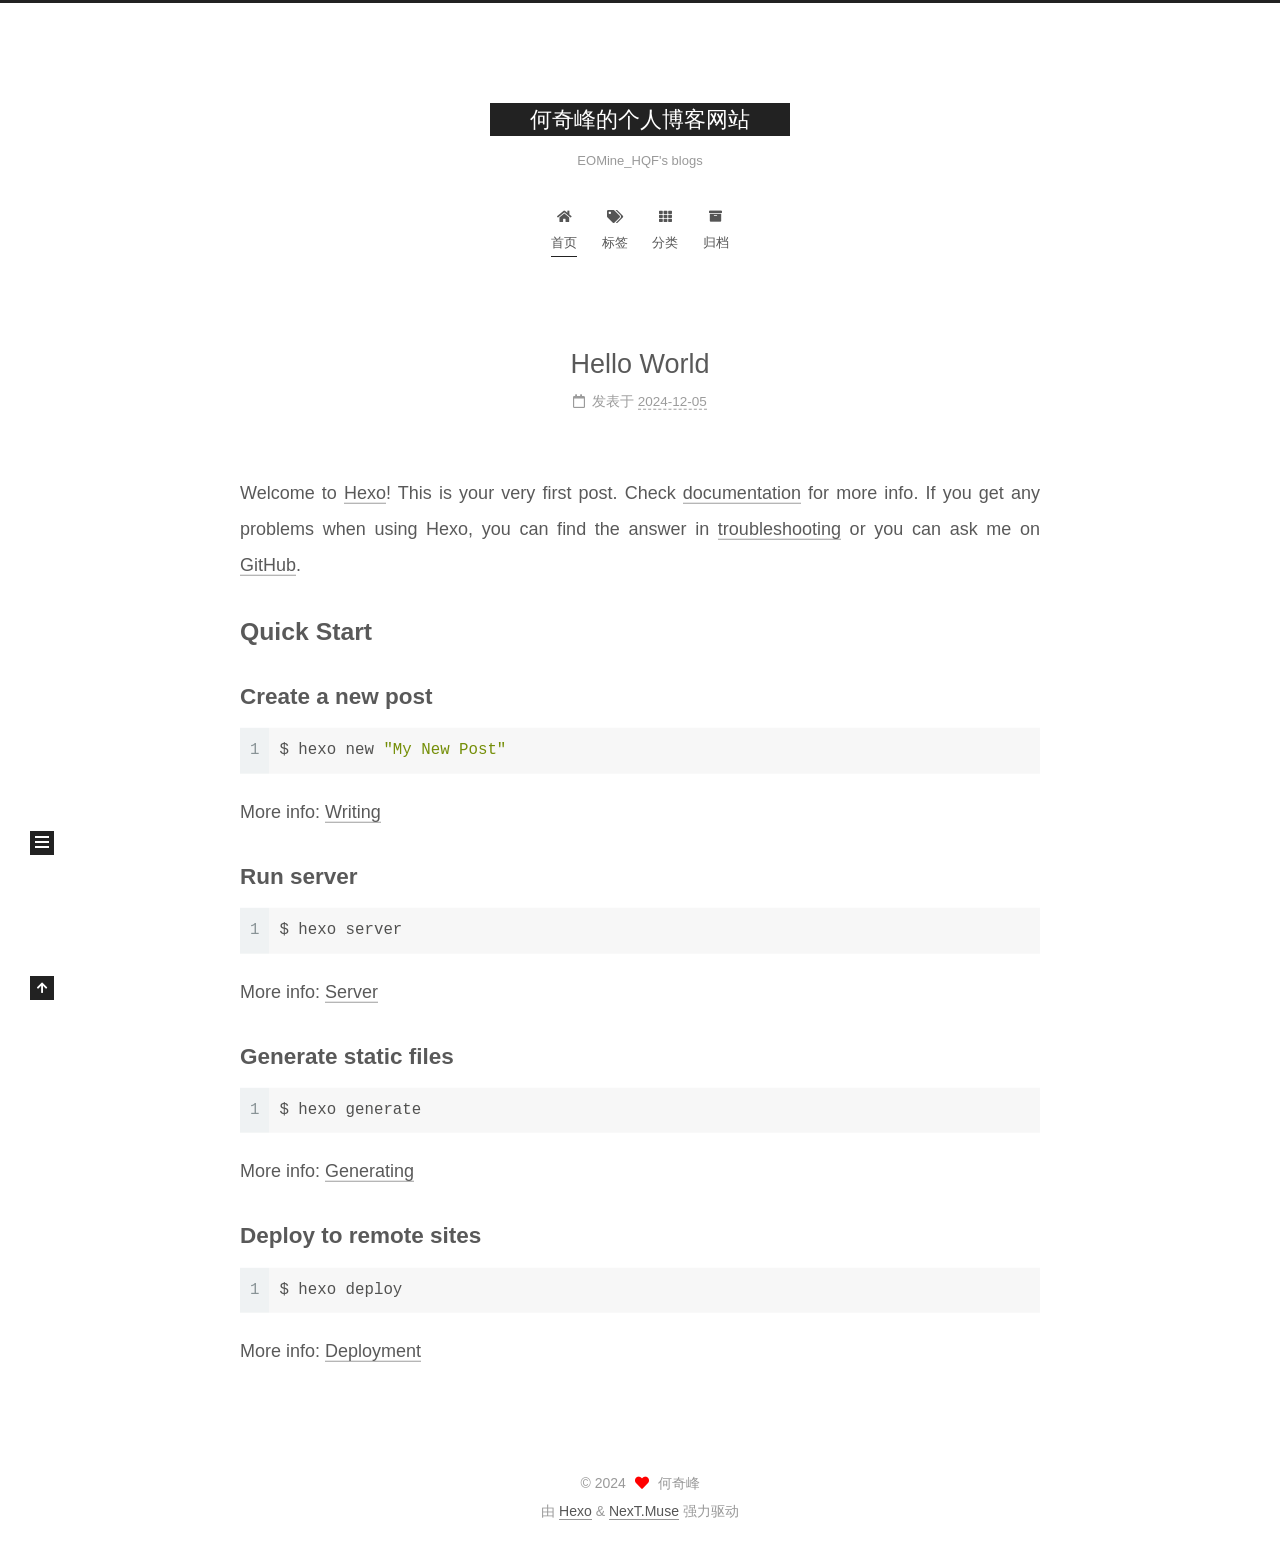
==== commit 090dadc7: "Site updated: 2024-12-05 21:06:53" ====
--- a/index.html
+++ b/index.html
@@ -1,5 +1,5 @@
 <!DOCTYPE html>
-<html lang="zh">
+<html lang="zh-CN">
 <head>
   <meta charset="UTF-8">
 <meta name="viewport" content="width=device-width, initial-scale=1, maximum-scale=2">
@@ -26,7 +26,7 @@
 <meta property="og:url" content="http://example.com/index.html">
 <meta property="og:site_name" content="何奇峰的个人博客网站">
 <meta property="og:description" content="兴趣爱好与学习笔记">
-<meta property="og:locale">
+<meta property="og:locale" content="zh_CN">
 <meta property="article:author" content="何奇峰">
 <meta property="article:tag" content="InSAR, Geodesy, studying notes">
 <meta name="twitter:card" content="summary">
@@ -40,7 +40,7 @@
     sidebar: "",
     isHome : true,
     isPost : false,
-    lang   : 'zh'
+    lang   : 'zh-CN'
   };
 </script>
 
@@ -84,7 +84,7 @@
     <header class="header" itemscope itemtype="http://schema.org/WPHeader">
       <div class="header-inner"><div class="site-brand-container">
   <div class="site-nav-toggle">
-    <div class="toggle" aria-label="Toggle navigation bar">
+    <div class="toggle" aria-label="切换导航栏">
       <span class="toggle-line toggle-line-first"></span>
       <span class="toggle-line toggle-line-middle"></span>
       <span class="toggle-line toggle-line-last"></span>
@@ -114,12 +114,22 @@
   <ul id="menu" class="main-menu menu">
         <li class="menu-item menu-item-home">
 
-    <a href="/" rel="section"><i class="fa fa-home fa-fw"></i>Home</a>
+    <a href="/" rel="section"><i class="fa fa-home fa-fw"></i>首页</a>
+
+  </li>
+        <li class="menu-item menu-item-tags">
+
+    <a href="/tags/" rel="section"><i class="fa fa-tags fa-fw"></i>标签</a>
+
+  </li>
+        <li class="menu-item menu-item-categories">
+
+    <a href="/categories/" rel="section"><i class="fa fa-th fa-fw"></i>分类</a>
 
   </li>
         <li class="menu-item menu-item-archives">
 
-    <a href="/archives/" rel="section"><i class="fa fa-archive fa-fw"></i>Archives</a>
+    <a href="/archives/" rel="section"><i class="fa fa-archive fa-fw"></i>归档</a>
 
   </li>
   </ul>
@@ -148,7 +158,7 @@
       
   
   
-  <article itemscope itemtype="http://schema.org/Article" class="post-block" lang="zh">
+  <article itemscope itemtype="http://schema.org/Article" class="post-block" lang="zh-CN">
     <link itemprop="mainEntityOfPage" href="http://example.com/2024/12/05/hello-world/">
 
     <span hidden itemprop="author" itemscope itemtype="http://schema.org/Person">
@@ -171,9 +181,9 @@
               <span class="post-meta-item-icon">
                 <i class="far fa-calendar"></i>
               </span>
-              <span class="post-meta-item-text">Posted on</span>
-
-              <time title="Created: 2024-12-05 19:18:15" itemprop="dateCreated datePublished" datetime="2024-12-05T19:18:15+08:00">2024-12-05</time>
+              <span class="post-meta-item-text">发表于</span>
+
+              <time title="创建时间：2024-12-05 19:18:15" itemprop="dateCreated datePublished" datetime="2024-12-05T19:18:15+08:00">2024-12-05</time>
             </span>
 
           
@@ -259,10 +269,10 @@
 
       <ul class="sidebar-nav motion-element">
         <li class="sidebar-nav-toc">
-          Table of Contents
+          文章目录
         </li>
         <li class="sidebar-nav-overview">
-          Overview
+          站点概览
         </li>
       </ul>
 
@@ -282,7 +292,7 @@
           <a href="/archives/">
         
           <span class="site-state-item-count">1</span>
-          <span class="site-state-item-name">posts</span>
+          <span class="site-state-item-name">日志</span>
         </a>
       </div>
   </nav>
@@ -315,7 +325,7 @@
   </span>
   <span class="author" itemprop="copyrightHolder">何奇峰</span>
 </div>
-  <div class="powered-by">Powered by <a href="https://hexo.io/" class="theme-link" rel="noopener" target="_blank">Hexo</a> & <a href="https://muse.theme-next.org/" class="theme-link" rel="noopener" target="_blank">NexT.Muse</a>
+  <div class="powered-by">由 <a href="https://hexo.io/" class="theme-link" rel="noopener" target="_blank">Hexo</a> & <a href="https://muse.theme-next.org/" class="theme-link" rel="noopener" target="_blank">NexT.Muse</a> 强力驱动
   </div>
 
         
--- a/css/main.css
+++ b/css/main.css
@@ -1168,7 +1168,7 @@
 }
 .links-of-author a::before,
 .links-of-author span.exturl::before {
-  background: #45f07a;
+  background: #acc3f2;
   border-radius: 50%;
   content: ' ';
   display: inline-block;
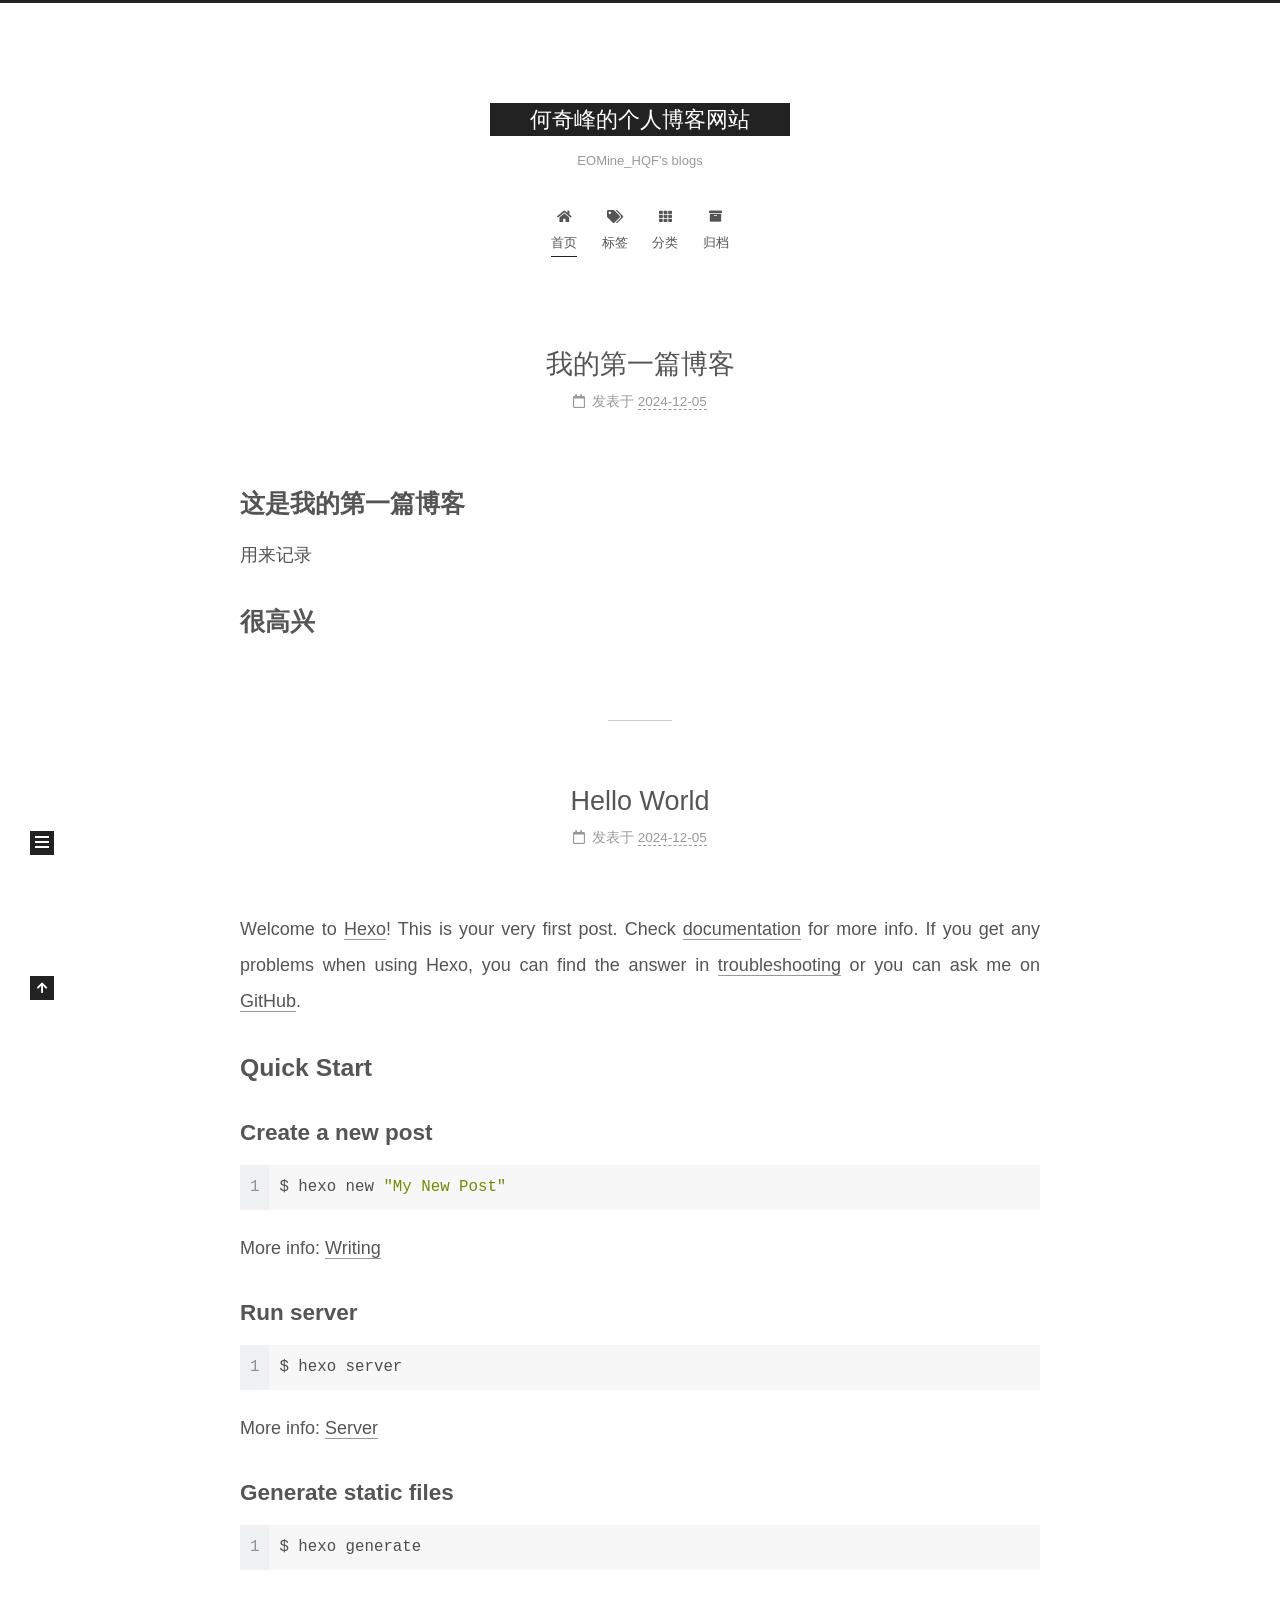
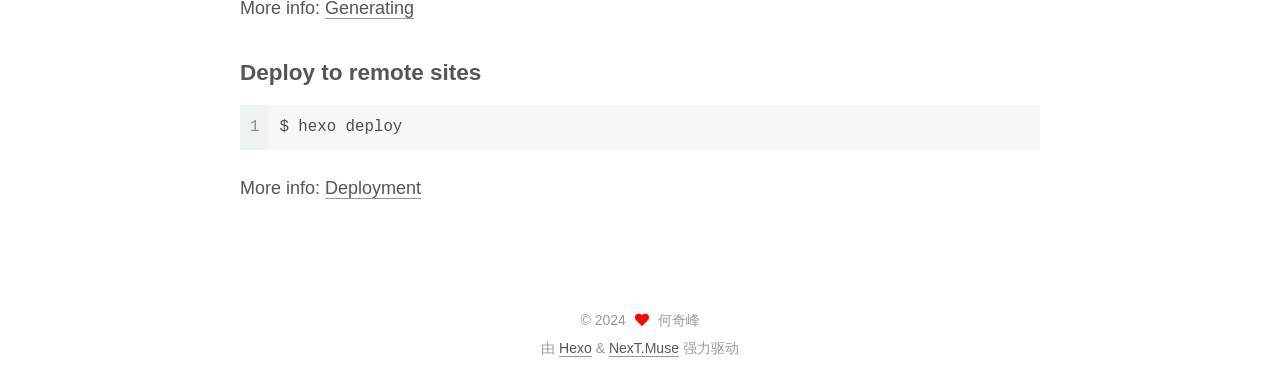
==== commit c54e6a82: "Site updated: 2024-12-05 21:11:44" ====
--- a/index.html
+++ b/index.html
@@ -155,6 +155,65 @@
 
           <div class="content index posts-expand">
             
+      
+  
+  
+  <article itemscope itemtype="http://schema.org/Article" class="post-block" lang="zh-CN">
+    <link itemprop="mainEntityOfPage" href="http://example.com/2024/12/05/%E6%88%91%E7%9A%84%E7%AC%AC%E4%B8%80%E7%AF%87%E5%8D%9A%E5%AE%A2/">
+
+    <span hidden itemprop="author" itemscope itemtype="http://schema.org/Person">
+      <meta itemprop="image" content="/images/avatar.gif">
+      <meta itemprop="name" content="何奇峰">
+      <meta itemprop="description" content="兴趣爱好与学习笔记">
+    </span>
+
+    <span hidden itemprop="publisher" itemscope itemtype="http://schema.org/Organization">
+      <meta itemprop="name" content="何奇峰的个人博客网站">
+    </span>
+      <header class="post-header">
+        <h2 class="post-title" itemprop="name headline">
+          
+            <a href="/2024/12/05/%E6%88%91%E7%9A%84%E7%AC%AC%E4%B8%80%E7%AF%87%E5%8D%9A%E5%AE%A2/" class="post-title-link" itemprop="url">我的第一篇博客</a>
+        </h2>
+
+        <div class="post-meta">
+            <span class="post-meta-item">
+              <span class="post-meta-item-icon">
+                <i class="far fa-calendar"></i>
+              </span>
+              <span class="post-meta-item-text">发表于</span>
+              
+
+              <time title="创建时间：2024-12-05 21:08:47 / 修改时间：21:10:45" itemprop="dateCreated datePublished" datetime="2024-12-05T21:08:47+08:00">2024-12-05</time>
+            </span>
+
+          
+
+        </div>
+      </header>
+
+    
+    
+    
+    <div class="post-body" itemprop="articleBody">
+
+      
+          <h2 id="这是我的第一篇博客"><a href="#这是我的第一篇博客" class="headerlink" title="这是我的第一篇博客"></a>这是我的第一篇博客</h2><p>用来记录</p>
+<h2 id="很高兴"><a href="#很高兴" class="headerlink" title="很高兴"></a>很高兴</h2>
+      
+    </div>
+
+    
+    
+    
+      <footer class="post-footer">
+        <div class="post-eof"></div>
+      </footer>
+  </article>
+  
+  
+  
+
       
   
   
@@ -291,7 +350,7 @@
       <div class="site-state-item site-state-posts">
           <a href="/archives/">
         
-          <span class="site-state-item-count">1</span>
+          <span class="site-state-item-count">2</span>
           <span class="site-state-item-name">日志</span>
         </a>
       </div>
--- a/css/main.css
+++ b/css/main.css
@@ -1168,7 +1168,7 @@
 }
 .links-of-author a::before,
 .links-of-author span.exturl::before {
-  background: #acc3f2;
+  background: #7fbfec;
   border-radius: 50%;
   content: ' ';
   display: inline-block;
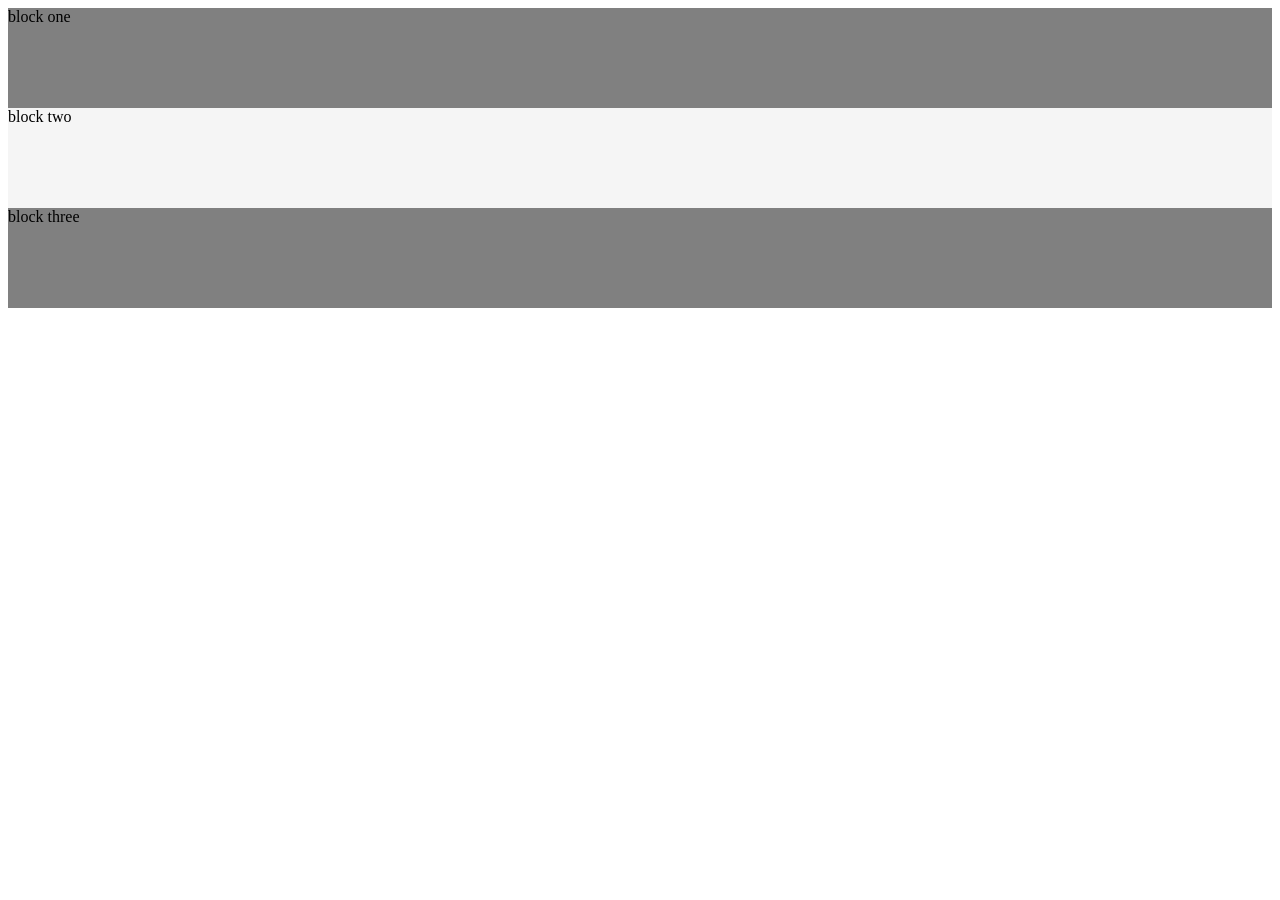
==== commit 0ee94612: "index.html" ====
--- a/index.html
+++ b/index.html
@@ -1,442 +1,34 @@
 <!DOCTYPE html>
 <html lang="zh-CN">
 <head>
-  <meta charset="UTF-8">
-<meta name="viewport" content="width=device-width, initial-scale=1, maximum-scale=2">
-<meta name="theme-color" content="#222">
-<meta name="generator" content="Hexo 7.3.0">
-  <link rel="apple-touch-icon" sizes="180x180" href="/images/apple-touch-icon-next.png">
-  <link rel="icon" type="image/png" sizes="32x32" href="/images/favicon-32x32-next.png">
-  <link rel="icon" type="image/png" sizes="16x16" href="/images/favicon-16x16-next.png">
-  <link rel="mask-icon" href="/images/logo.svg" color="#222">
-
-<link rel="stylesheet" href="/css/main.css">
-
-
-<link rel="stylesheet" href="/lib/font-awesome/css/all.min.css">
-
-<script id="hexo-configurations">
-    var NexT = window.NexT || {};
-    var CONFIG = {"hostname":"example.com","root":"/","scheme":"Muse","version":"7.8.0","exturl":false,"sidebar":{"position":"left","display":"post","padding":18,"offset":12,"onmobile":false},"copycode":{"enable":false,"show_result":false,"style":null},"back2top":{"enable":true,"sidebar":false,"scrollpercent":false},"bookmark":{"enable":false,"color":"#222","save":"auto"},"fancybox":false,"mediumzoom":false,"lazyload":false,"pangu":false,"comments":{"style":"tabs","active":null,"storage":true,"lazyload":false,"nav":null},"algolia":{"hits":{"per_page":10},"labels":{"input_placeholder":"Search for Posts","hits_empty":"We didn't find any results for the search: ${query}","hits_stats":"${hits} results found in ${time} ms"}},"localsearch":{"enable":false,"trigger":"auto","top_n_per_article":1,"unescape":false,"preload":false},"motion":{"enable":true,"async":false,"transition":{"post_block":"fadeIn","post_header":"slideDownIn","post_body":"slideDownIn","coll_header":"slideLeftIn","sidebar":"slideUpIn"}}};
-  </script>
-
-  <meta name="description" content="兴趣爱好与学习笔记">
-<meta property="og:type" content="website">
-<meta property="og:title" content="何奇峰的个人博客网站">
-<meta property="og:url" content="http://example.com/index.html">
-<meta property="og:site_name" content="何奇峰的个人博客网站">
-<meta property="og:description" content="兴趣爱好与学习笔记">
-<meta property="og:locale" content="zh_CN">
-<meta property="article:author" content="何奇峰">
-<meta property="article:tag" content="InSAR, Geodesy, studying notes">
-<meta name="twitter:card" content="summary">
-
-<link rel="canonical" href="http://example.com/">
-
-
-<script id="page-configurations">
-  // https://hexo.io/docs/variables.html
-  CONFIG.page = {
-    sidebar: "",
-    isHome : true,
-    isPost : false,
-    lang   : 'zh-CN'
-  };
-</script>
-
-  <title>何奇峰的个人博客网站</title>
-  
-
-
-
-
-
-
-  <noscript>
-  <style>
-  .use-motion .brand,
-  .use-motion .menu-item,
-  .sidebar-inner,
-  .use-motion .post-block,
-  .use-motion .pagination,
-  .use-motion .comments,
-  .use-motion .post-header,
-  .use-motion .post-body,
-  .use-motion .collection-header { opacity: initial; }
-
-  .use-motion .site-title,
-  .use-motion .site-subtitle {
-    opacity: initial;
-    top: initial;
-  }
-
-  .use-motion .logo-line-before i { left: initial; }
-  .use-motion .logo-line-after i { right: initial; }
-  </style>
-</noscript>
-
+    <meta charset="UTF-8">
+    <meta name="viewport" content="width=device-width, initial-scale=1.0">
+    <title>何奇峰的博客主页</title>
+    <style>
+        #b1 {
+            height: 100px;
+            background-color: gray;
+            display: flex;
+        }
+        #b2 {
+            height: 100px;
+            background-color: whitesmoke;
+        }
+        #b3 {
+            height: 100px;
+            background-color: gray;
+        }
+    </style>
 </head>
-
-<body itemscope itemtype="http://schema.org/WebPage">
-  <div class="container use-motion">
-    <div class="headband"></div>
-
-    <header class="header" itemscope itemtype="http://schema.org/WPHeader">
-      <div class="header-inner"><div class="site-brand-container">
-  <div class="site-nav-toggle">
-    <div class="toggle" aria-label="切换导航栏">
-      <span class="toggle-line toggle-line-first"></span>
-      <span class="toggle-line toggle-line-middle"></span>
-      <span class="toggle-line toggle-line-last"></span>
+<body>
+    <div id="b1">
+        block one
     </div>
-  </div>
-
-  <div class="site-meta">
-
-    <a href="/" class="brand" rel="start">
-      <span class="logo-line-before"><i></i></span>
-      <h1 class="site-title">何奇峰的个人博客网站</h1>
-      <span class="logo-line-after"><i></i></span>
-    </a>
-      <p class="site-subtitle" itemprop="description">EOMine_HQF's blogs</p>
-  </div>
-
-  <div class="site-nav-right">
-    <div class="toggle popup-trigger">
+    <div id="b2">
+        block two
     </div>
-  </div>
-</div>
-
-
-
-
-<nav class="site-nav">
-  <ul id="menu" class="main-menu menu">
-        <li class="menu-item menu-item-home">
-
-    <a href="/" rel="section"><i class="fa fa-home fa-fw"></i>首页</a>
-
-  </li>
-        <li class="menu-item menu-item-tags">
-
-    <a href="/tags/" rel="section"><i class="fa fa-tags fa-fw"></i>标签</a>
-
-  </li>
-        <li class="menu-item menu-item-categories">
-
-    <a href="/categories/" rel="section"><i class="fa fa-th fa-fw"></i>分类</a>
-
-  </li>
-        <li class="menu-item menu-item-archives">
-
-    <a href="/archives/" rel="section"><i class="fa fa-archive fa-fw"></i>归档</a>
-
-  </li>
-  </ul>
-</nav>
-
-
-
-
-</div>
-    </header>
-
-    
-  <div class="back-to-top">
-    <i class="fa fa-arrow-up"></i>
-    <span>0%</span>
-  </div>
-
-
-    <main class="main">
-      <div class="main-inner">
-        <div class="content-wrap">
-          
-
-          <div class="content index posts-expand">
-            
-      
-  
-  
-  <article itemscope itemtype="http://schema.org/Article" class="post-block" lang="zh-CN">
-    <link itemprop="mainEntityOfPage" href="http://example.com/2024/12/05/%E6%88%91%E7%9A%84%E7%AC%AC%E4%B8%80%E7%AF%87%E5%8D%9A%E5%AE%A2/">
-
-    <span hidden itemprop="author" itemscope itemtype="http://schema.org/Person">
-      <meta itemprop="image" content="/images/avatar.gif">
-      <meta itemprop="name" content="何奇峰">
-      <meta itemprop="description" content="兴趣爱好与学习笔记">
-    </span>
-
-    <span hidden itemprop="publisher" itemscope itemtype="http://schema.org/Organization">
-      <meta itemprop="name" content="何奇峰的个人博客网站">
-    </span>
-      <header class="post-header">
-        <h2 class="post-title" itemprop="name headline">
-          
-            <a href="/2024/12/05/%E6%88%91%E7%9A%84%E7%AC%AC%E4%B8%80%E7%AF%87%E5%8D%9A%E5%AE%A2/" class="post-title-link" itemprop="url">我的第一篇博客</a>
-        </h2>
-
-        <div class="post-meta">
-            <span class="post-meta-item">
-              <span class="post-meta-item-icon">
-                <i class="far fa-calendar"></i>
-              </span>
-              <span class="post-meta-item-text">发表于</span>
-              
-
-              <time title="创建时间：2024-12-05 21:08:47 / 修改时间：21:10:45" itemprop="dateCreated datePublished" datetime="2024-12-05T21:08:47+08:00">2024-12-05</time>
-            </span>
-
-          
-
-        </div>
-      </header>
-
-    
-    
-    
-    <div class="post-body" itemprop="articleBody">
-
-      
-          <h2 id="这是我的第一篇博客"><a href="#这是我的第一篇博客" class="headerlink" title="这是我的第一篇博客"></a>这是我的第一篇博客</h2><p>用来记录</p>
-<h2 id="很高兴"><a href="#很高兴" class="headerlink" title="很高兴"></a>很高兴</h2>
-      
+    <div id="b3">
+        block three
     </div>
-
-    
-    
-    
-      <footer class="post-footer">
-        <div class="post-eof"></div>
-      </footer>
-  </article>
-  
-  
-  
-
-      
-  
-  
-  <article itemscope itemtype="http://schema.org/Article" class="post-block" lang="zh-CN">
-    <link itemprop="mainEntityOfPage" href="http://example.com/2024/12/05/hello-world/">
-
-    <span hidden itemprop="author" itemscope itemtype="http://schema.org/Person">
-      <meta itemprop="image" content="/images/avatar.gif">
-      <meta itemprop="name" content="何奇峰">
-      <meta itemprop="description" content="兴趣爱好与学习笔记">
-    </span>
-
-    <span hidden itemprop="publisher" itemscope itemtype="http://schema.org/Organization">
-      <meta itemprop="name" content="何奇峰的个人博客网站">
-    </span>
-      <header class="post-header">
-        <h2 class="post-title" itemprop="name headline">
-          
-            <a href="/2024/12/05/hello-world/" class="post-title-link" itemprop="url">Hello World</a>
-        </h2>
-
-        <div class="post-meta">
-            <span class="post-meta-item">
-              <span class="post-meta-item-icon">
-                <i class="far fa-calendar"></i>
-              </span>
-              <span class="post-meta-item-text">发表于</span>
-
-              <time title="创建时间：2024-12-05 19:18:15" itemprop="dateCreated datePublished" datetime="2024-12-05T19:18:15+08:00">2024-12-05</time>
-            </span>
-
-          
-
-        </div>
-      </header>
-
-    
-    
-    
-    <div class="post-body" itemprop="articleBody">
-
-      
-          <p>Welcome to <a target="_blank" rel="noopener" href="https://hexo.io/">Hexo</a>! This is your very first post. Check <a target="_blank" rel="noopener" href="https://hexo.io/docs/">documentation</a> for more info. If you get any problems when using Hexo, you can find the answer in <a target="_blank" rel="noopener" href="https://hexo.io/docs/troubleshooting.html">troubleshooting</a> or you can ask me on <a target="_blank" rel="noopener" href="https://github.com/hexojs/hexo/issues">GitHub</a>.</p>
-<h2 id="Quick-Start"><a href="#Quick-Start" class="headerlink" title="Quick Start"></a>Quick Start</h2><h3 id="Create-a-new-post"><a href="#Create-a-new-post" class="headerlink" title="Create a new post"></a>Create a new post</h3><figure class="highlight bash"><table><tr><td class="gutter"><pre><span class="line">1</span><br></pre></td><td class="code"><pre><span class="line">$ hexo new <span class="string">&quot;My New Post&quot;</span></span><br></pre></td></tr></table></figure>
-
-<p>More info: <a target="_blank" rel="noopener" href="https://hexo.io/docs/writing.html">Writing</a></p>
-<h3 id="Run-server"><a href="#Run-server" class="headerlink" title="Run server"></a>Run server</h3><figure class="highlight bash"><table><tr><td class="gutter"><pre><span class="line">1</span><br></pre></td><td class="code"><pre><span class="line">$ hexo server</span><br></pre></td></tr></table></figure>
-
-<p>More info: <a target="_blank" rel="noopener" href="https://hexo.io/docs/server.html">Server</a></p>
-<h3 id="Generate-static-files"><a href="#Generate-static-files" class="headerlink" title="Generate static files"></a>Generate static files</h3><figure class="highlight bash"><table><tr><td class="gutter"><pre><span class="line">1</span><br></pre></td><td class="code"><pre><span class="line">$ hexo generate</span><br></pre></td></tr></table></figure>
-
-<p>More info: <a target="_blank" rel="noopener" href="https://hexo.io/docs/generating.html">Generating</a></p>
-<h3 id="Deploy-to-remote-sites"><a href="#Deploy-to-remote-sites" class="headerlink" title="Deploy to remote sites"></a>Deploy to remote sites</h3><figure class="highlight bash"><table><tr><td class="gutter"><pre><span class="line">1</span><br></pre></td><td class="code"><pre><span class="line">$ hexo deploy</span><br></pre></td></tr></table></figure>
-
-<p>More info: <a target="_blank" rel="noopener" href="https://hexo.io/docs/one-command-deployment.html">Deployment</a></p>
-
-      
-    </div>
-
-    
-    
-    
-      <footer class="post-footer">
-        <div class="post-eof"></div>
-      </footer>
-  </article>
-  
-  
-  
-
-
-  
-
-
-
-          </div>
-          
-
-<script>
-  window.addEventListener('tabs:register', () => {
-    let { activeClass } = CONFIG.comments;
-    if (CONFIG.comments.storage) {
-      activeClass = localStorage.getItem('comments_active') || activeClass;
-    }
-    if (activeClass) {
-      let activeTab = document.querySelector(`a[href="#comment-${activeClass}"]`);
-      if (activeTab) {
-        activeTab.click();
-      }
-    }
-  });
-  if (CONFIG.comments.storage) {
-    window.addEventListener('tabs:click', event => {
-      if (!event.target.matches('.tabs-comment .tab-content .tab-pane')) return;
-      let commentClass = event.target.classList[1];
-      localStorage.setItem('comments_active', commentClass);
-    });
-  }
-</script>
-
-        </div>
-          
-  
-  <div class="toggle sidebar-toggle">
-    <span class="toggle-line toggle-line-first"></span>
-    <span class="toggle-line toggle-line-middle"></span>
-    <span class="toggle-line toggle-line-last"></span>
-  </div>
-
-  <aside class="sidebar">
-    <div class="sidebar-inner">
-
-      <ul class="sidebar-nav motion-element">
-        <li class="sidebar-nav-toc">
-          文章目录
-        </li>
-        <li class="sidebar-nav-overview">
-          站点概览
-        </li>
-      </ul>
-
-      <!--noindex-->
-      <div class="post-toc-wrap sidebar-panel">
-      </div>
-      <!--/noindex-->
-
-      <div class="site-overview-wrap sidebar-panel">
-        <div class="site-author motion-element" itemprop="author" itemscope itemtype="http://schema.org/Person">
-  <p class="site-author-name" itemprop="name">何奇峰</p>
-  <div class="site-description" itemprop="description">兴趣爱好与学习笔记</div>
-</div>
-<div class="site-state-wrap motion-element">
-  <nav class="site-state">
-      <div class="site-state-item site-state-posts">
-          <a href="/archives/">
-        
-          <span class="site-state-item-count">2</span>
-          <span class="site-state-item-name">日志</span>
-        </a>
-      </div>
-  </nav>
-</div>
-
-
-
-      </div>
-
-    </div>
-  </aside>
-  <div id="sidebar-dimmer"></div>
-
-
-      </div>
-    </main>
-
-    <footer class="footer">
-      <div class="footer-inner">
-        
-
-        
-
-<div class="copyright">
-  
-  &copy; 
-  <span itemprop="copyrightYear">2024</span>
-  <span class="with-love">
-    <i class="fa fa-heart"></i>
-  </span>
-  <span class="author" itemprop="copyrightHolder">何奇峰</span>
-</div>
-  <div class="powered-by">由 <a href="https://hexo.io/" class="theme-link" rel="noopener" target="_blank">Hexo</a> & <a href="https://muse.theme-next.org/" class="theme-link" rel="noopener" target="_blank">NexT.Muse</a> 强力驱动
-  </div>
-
-        
-
-
-
-
-
-
-
-
-      </div>
-    </footer>
-  </div>
-
-  
-  <script src="/lib/anime.min.js"></script>
-  <script src="/lib/velocity/velocity.min.js"></script>
-  <script src="/lib/velocity/velocity.ui.min.js"></script>
-
-<script src="/js/utils.js"></script>
-
-<script src="/js/motion.js"></script>
-
-
-<script src="/js/schemes/muse.js"></script>
-
-
-<script src="/js/next-boot.js"></script>
-
-
-
-
-  
-
-
-
-
-
-
-
-
-
-
-
-
-
-
-
-  
-
-  
-
 </body>
 </html>
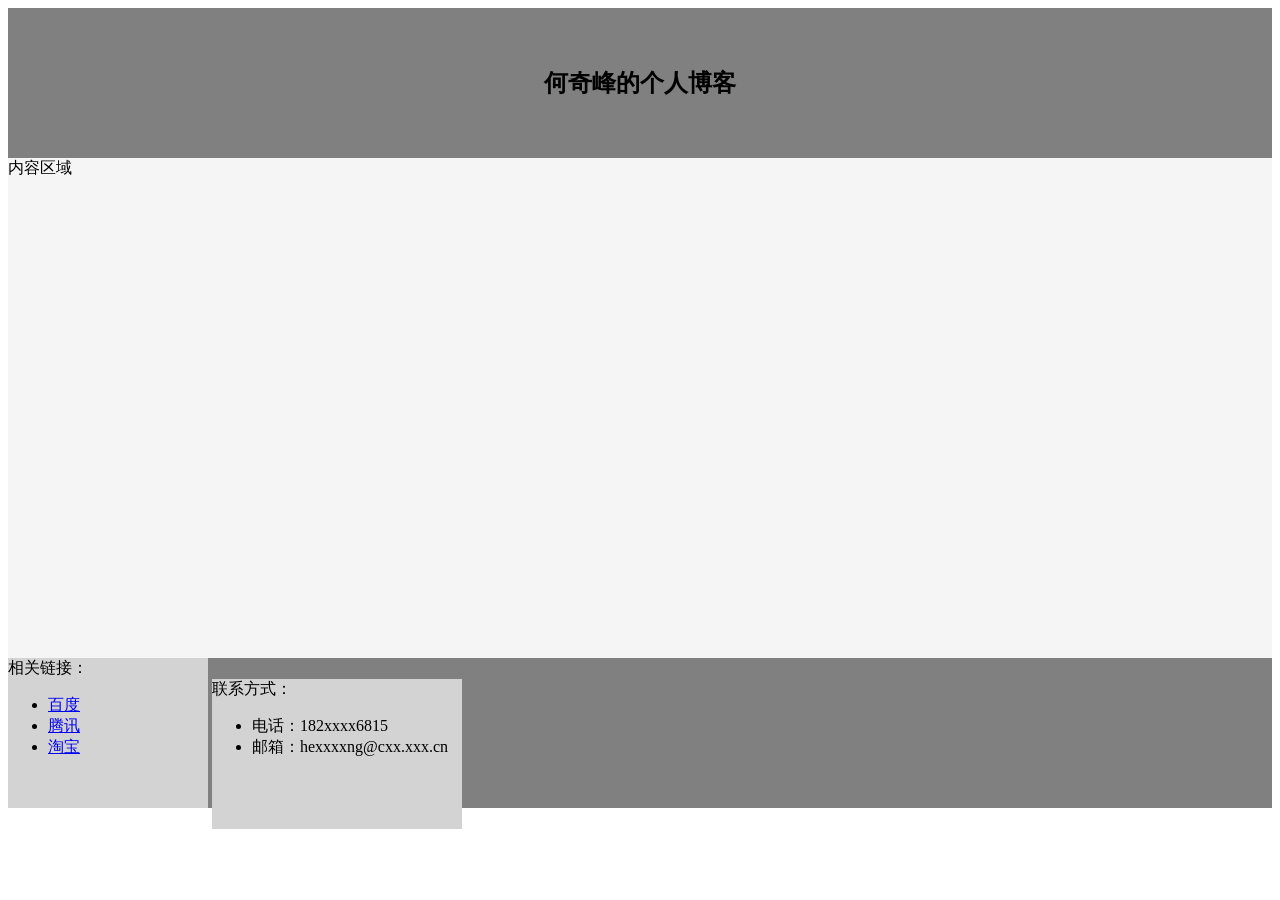
==== commit 82d16cc3: "index.html" ====
--- a/index.html
+++ b/index.html
@@ -6,29 +6,59 @@
     <title>何奇峰的博客主页</title>
     <style>
         #b1 {
-            height: 100px;
+            height: 150px; 
             background-color: gray;
-            display: flex;
+            text-align: center;
+            line-height: 150px;
+            font-size: 24px;
+            font-weight: bold;
+            font-family: 'Microsoft YaHei';
         }
         #b2 {
-            height: 100px;
+            height: 500px;
             background-color: whitesmoke;
         }
         #b3 {
-            height: 100px;
+            height: 150px;
             background-color: gray;
+        }
+        #b3 .url {
+            height: 150px;
+            width: 200px;
+            background-color: lightgray;
+            display: inline-block;
+        }
+        #b3 .contact {
+            height: 150px;
+            width: 250px;
+            background-color: lightgray;
+            display: inline-block;
         }
     </style>
 </head>
 <body>
     <div id="b1">
-        block one
+        何奇峰的个人博客
     </div>
     <div id="b2">
-        block two
+        内容区域
     </div>
     <div id="b3">
-        block three
+        <div class="url">
+            相关链接：<br>
+            <ul>
+                <li><a href="https://www.baidu.com">百度</a></li>
+                <li><a href="https://www.qq.com">腾讯</a></li>
+                <li><a href="https://www.taobao.com">淘宝</a></li>
+            </ul>
+        </div>
+        <div class="contact">
+            联系方式：<br>
+            <ul>
+                <li>电话：182xxxx6815</li>
+                <li>邮箱：hexxxxng@cxx.xxx.cn</li>
+            </ul>
+        </div>
     </div>
 </body>
 </html>
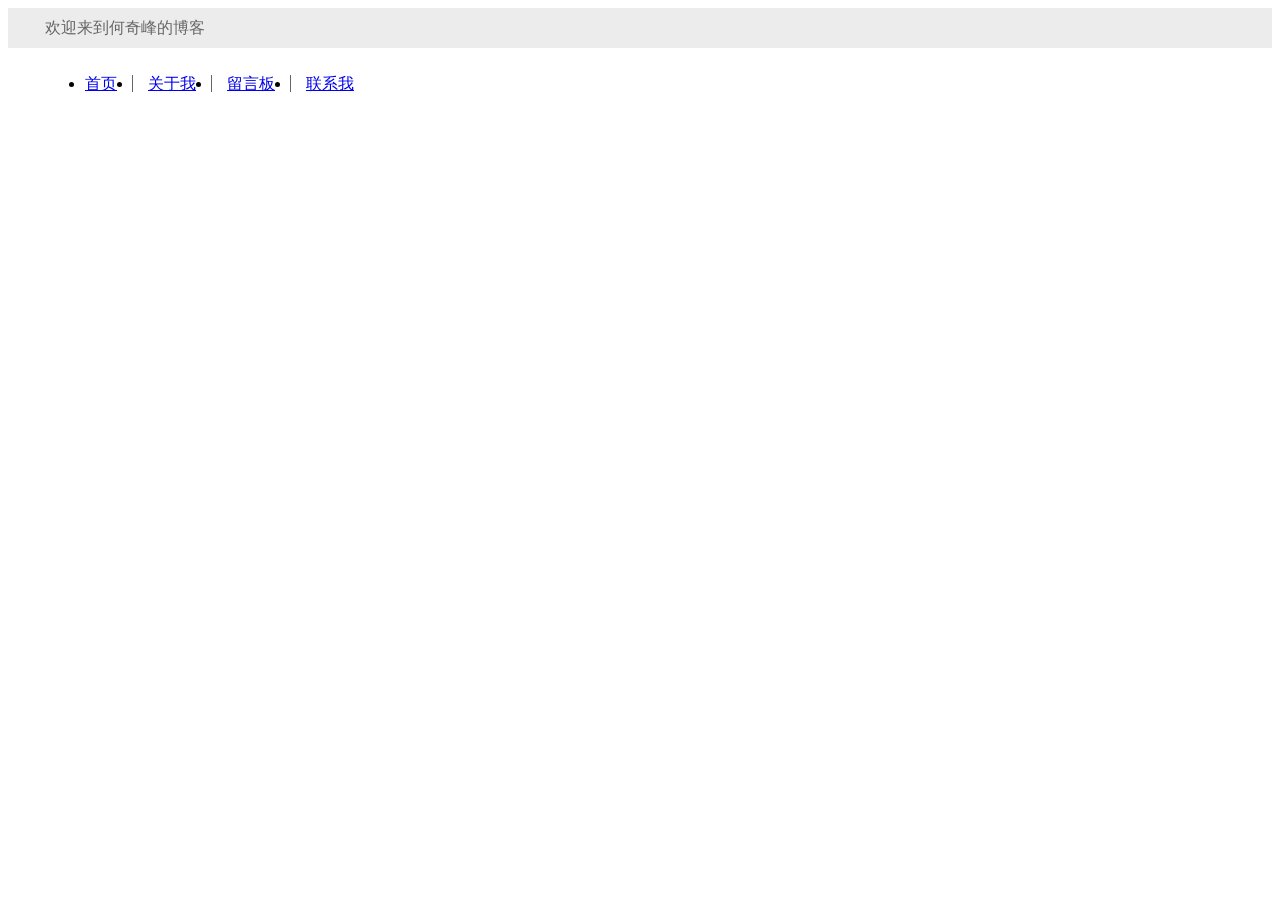
==== commit 23435d5b: "topbar" ====
--- a/index.html
+++ b/index.html
@@ -4,61 +4,30 @@
     <meta charset="UTF-8">
     <meta name="viewport" content="width=device-width, initial-scale=1.0">
     <title>何奇峰的博客主页</title>
-    <style>
-        #b1 {
-            height: 150px; 
-            background-color: gray;
-            text-align: center;
-            line-height: 150px;
-            font-size: 24px;
-            font-weight: bold;
-            font-family: 'Microsoft YaHei';
-        }
-        #b2 {
-            height: 500px;
-            background-color: whitesmoke;
-        }
-        #b3 {
-            height: 150px;
-            background-color: gray;
-        }
-        #b3 .url {
-            height: 150px;
-            width: 200px;
-            background-color: lightgray;
-            display: inline-block;
-        }
-        #b3 .contact {
-            height: 150px;
-            width: 250px;
-            background-color: lightgray;
-            display: inline-block;
-        }
-    </style>
+    <link rel="shortcat icon" type="icon" href="./favicon.ico">
+    <link rel="stylesheet" href="./css/reset.css">
+    <link rel="stylesheet" href="./css/index.css">
 </head>
 <body>
-    <div id="b1">
-        何奇峰的个人博客
-    </div>
-    <div id="b2">
-        内容区域
-    </div>
-    <div id="b3">
-        <div class="url">
-            相关链接：<br>
-            <ul>
-                <li><a href="https://www.baidu.com">百度</a></li>
-                <li><a href="https://www.qq.com">腾讯</a></li>
-                <li><a href="https://www.taobao.com">淘宝</a></li>
-            </ul>
+    <!-- 顶部导航条 -->
+    <div class="topbar">
+        <!-- 版心 -->
+        <div class="container clearfix">
+            <!-- 左侧欢迎区 -->
+            <div class="welcome leftfix">
+                <span>欢迎来到何奇峰的博客</span>
+            </div>
+            <!-- 右侧导航区 -->
+            <div class="topbar-nav rightfix">
+                <ul>
+                    <li><a href="#">首页</a></li>
+                    <li><a href="#">关于我</a></li>
+                    <li><a href="#">留言板</a></li>
+                    <li><a href="#">联系我</a></li>
+                </ul>
+            </div>
         </div>
-        <div class="contact">
-            联系方式：<br>
-            <ul>
-                <li>电话：182xxxx6815</li>
-                <li>邮箱：hexxxxng@cxx.xxx.cn</li>
-            </ul>
-        </div>
+
     </div>
 </body>
 </html>
--- a/css/index.css
+++ b/css/index.css
@@ -0,0 +1,51 @@
+/* 基础设置 */
+.container {
+  width: 1190px;
+  margin: 0 auto;
+}
+
+/* 顶部导航条start */
+.topbar {
+  background-color: #ECECEC;
+  height: 40px;
+}
+
+.welcome {
+  height: 40px;
+  line-height: 40px;
+  font-size: 0;
+  color: #666;
+}
+
+.welcome span, .welcome a {
+  font-size: 16px;
+}
+
+.welcome .hello {
+  margin-right: 28px;
+}
+
+.topbar-nav ul {
+  height: 40px;
+  line-height: 40px;
+}
+
+.topbar-nav ul li {
+    float: left;
+    font-size: 16px;
+}
+
+.topbar-nav ul li a {
+    border-right: 1px solid #666;
+    padding: 0 15px;
+}
+
+.topbar-nav ul li:first-child a {
+    padding-left: 0;
+}
+
+.topbar-nav ul li:last-child a {
+    border-right: 0;
+    padding-right: 0;
+}
+/* 顶部导航条end */
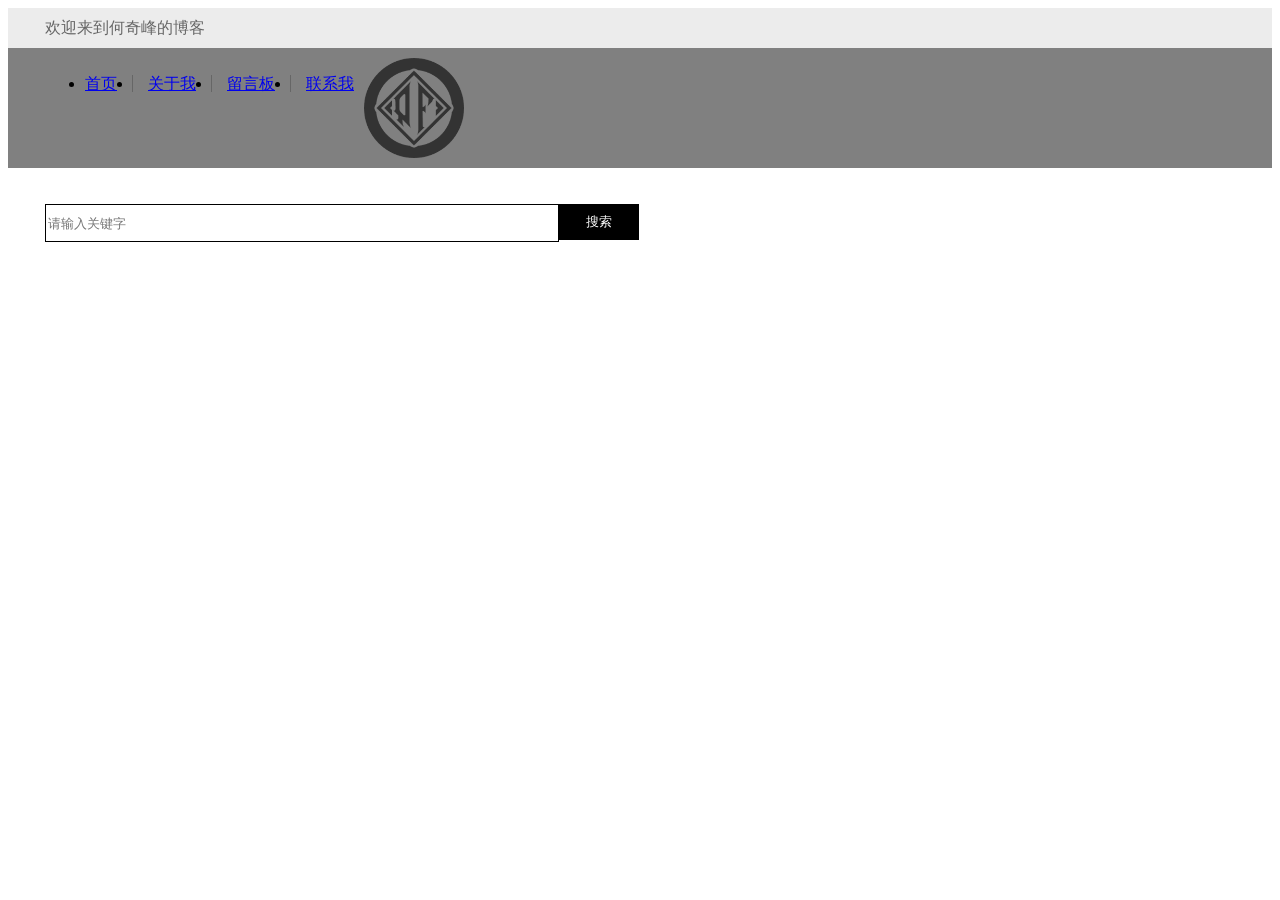
==== commit 555a56ec: "header" ====
--- a/index.html
+++ b/index.html
@@ -4,7 +4,7 @@
     <meta charset="UTF-8">
     <meta name="viewport" content="width=device-width, initial-scale=1.0">
     <title>何奇峰的博客主页</title>
-    <link rel="shortcat icon" type="icon" href="./favicon.ico">
+    <link rel="shortcat icon" type="icon" href="./images/favicon.ico">
     <link rel="stylesheet" href="./css/reset.css">
     <link rel="stylesheet" href="./css/index.css">
 </head>
@@ -27,7 +27,27 @@
                 </ul>
             </div>
         </div>
+    </div>
 
+    <!-- 头部 -->
+    <div class="header">
+        <!-- 版心 -->
+        <div class="container">
+            <!-- 头部内容 -->
+            <div class="header-information leftfix">
+                <!-- logo区域 -->
+                <div class="header-logo">
+                    <img src="./images/android-chrome-192x192.png" alt="logo">
+                </div>
+            </div>
+            <!-- 头部搜索 -->
+            <div class="header-search rightfix">
+                <form action="" method="get">
+                    <input type="text" placeholder="请输入关键字">
+                    <button type="submit">搜索</button>
+                </form>
+            </div>
+        </div>
     </div>
 </body>
 </html>
--- a/css/index.css
+++ b/css/index.css
@@ -49,3 +49,37 @@
     padding-right: 0;
 }
 /* 顶部导航条end */
+
+
+/* 头部区域start */
+.header {
+  height: 120px;
+  background-color: gray;
+}
+
+.header-logo img {
+    width: 100px;
+    margin-top: 10px;
+    margin-left: 10px;
+}
+
+.header-search form {
+    font-size: 0;
+    margin-top: 42px;
+}
+
+.header-search form input {
+    width: 508px;
+    height: 34px;
+    border: 1px solid black; 
+}
+
+.header-search form button {
+    width: 80px;
+    height: 36px;
+    background-color: black;
+    color: white;
+    border: 0;
+    vertical-align: top;
+}
+/* 头部区域end */
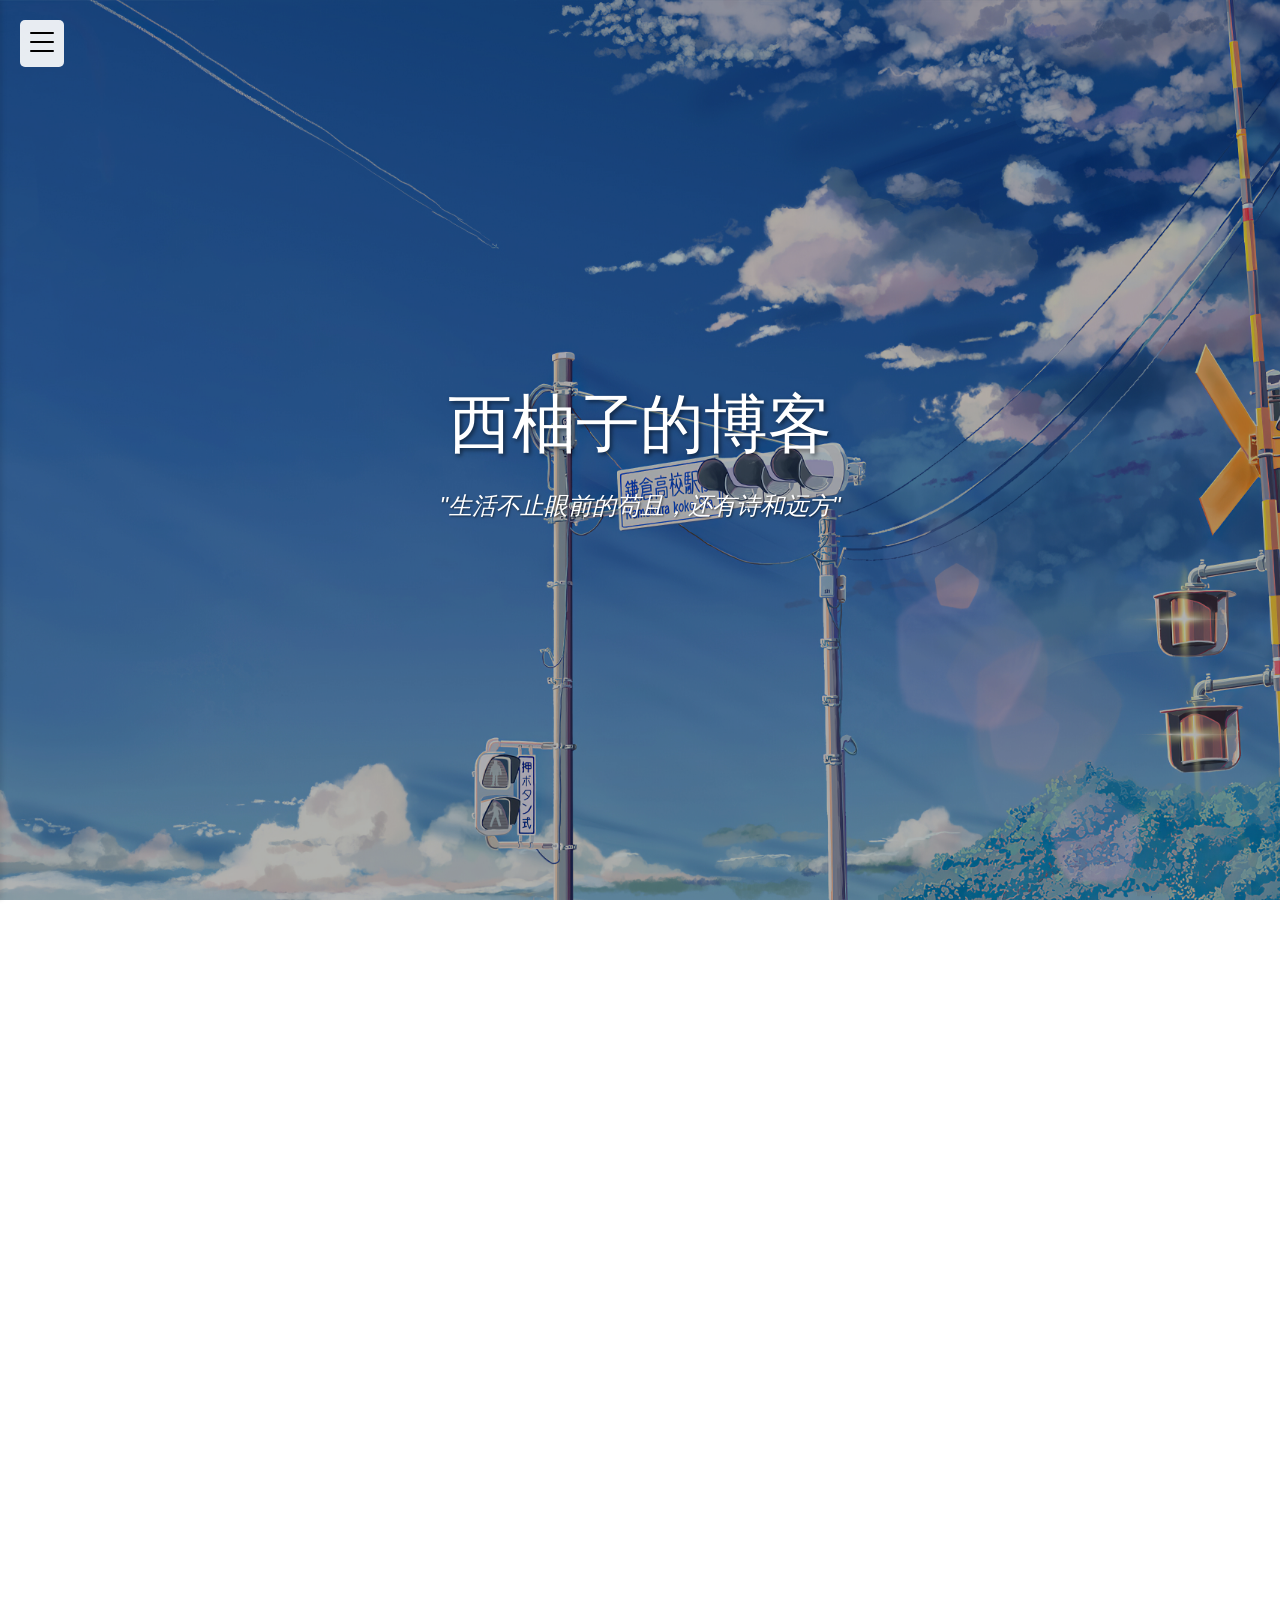
==== commit b968a47f: "new" ====
--- a/index.html
+++ b/index.html
@@ -1,53 +1,55 @@
 <!DOCTYPE html>
-<html lang="zh-CN">
+<html lang="zh">
 <head>
     <meta charset="UTF-8">
     <meta name="viewport" content="width=device-width, initial-scale=1.0">
-    <title>何奇峰的博客主页</title>
-    <link rel="shortcat icon" type="icon" href="./images/favicon.ico">
+    <title>西柚子的博客</title>
     <link rel="stylesheet" href="./css/reset.css">
     <link rel="stylesheet" href="./css/index.css">
+    <script src="./javascript/index.js"></script>
 </head>
 <body>
-    <!-- 顶部导航条 -->
-    <div class="topbar">
-        <!-- 版心 -->
-        <div class="container clearfix">
-            <!-- 左侧欢迎区 -->
-            <div class="welcome leftfix">
-                <span>欢迎来到何奇峰的博客</span>
-            </div>
-            <!-- 右侧导航区 -->
-            <div class="topbar-nav rightfix">
-                <ul>
-                    <li><a href="#">首页</a></li>
-                    <li><a href="#">关于我</a></li>
-                    <li><a href="#">留言板</a></li>
-                    <li><a href="#">联系我</a></li>
+    <div class="container">
+        <div class="background"></div>
+        
+        <!-- 中央内容 -->
+        <div class="center-content">
+            <h1 class="blog-title">西柚子的博客</h1>
+            <p class="quote">"生活不止眼前的苟且，还有诗和远方"</p>
+        </div>
+
+        <!-- 侧边栏切换按钮 -->
+        <button class="sidebar-toggle">
+            <svg width="24" height="24" viewBox="0 0 24 24" class="hamburger-icon">
+                <rect y="2" width="24" height="2" rx="1"/>
+                <rect y="11" width="24" height="2" rx="1"/>
+                <rect y="20" width="24" height="2" rx="1"/>
+            </svg>
+        </button>
+
+        <!-- 侧边栏 -->
+        <div class="sidebar">
+            <div class="sidebar-content">
+                <div class="self-information">
+                    <img src="./images/profile.jpg" alt="avatar" class="avatar">
+                    <h2 class="name">西柚子</h2>
+                    <p class="description">一个热爱生活的前端开发者</p>
+                </div>
+                <ul class="nav-list">
+                    <li><a href="#home">首页</a></li>
+                    <li><a href="#blog">博客文章</a></li>
+                    <li><a href="#about">关于我</a></li>
+                    <li><a href="#projects">项目展示</a></li>
+                    <li><a href="#contact">联系方式</a></li>
                 </ul>
             </div>
         </div>
     </div>
 
-    <!-- 头部 -->
-    <div class="header">
-        <!-- 版心 -->
-        <div class="container">
-            <!-- 头部内容 -->
-            <div class="header-information leftfix">
-                <!-- logo区域 -->
-                <div class="header-logo">
-                    <img src="./images/android-chrome-192x192.png" alt="logo">
-                </div>
-            </div>
-            <!-- 头部搜索 -->
-            <div class="header-search rightfix">
-                <form action="" method="get">
-                    <input type="text" placeholder="请输入关键字">
-                    <button type="submit">搜索</button>
-                </form>
-            </div>
-        </div>
+
+    <div class="container-article">
+        
     </div>
+
 </body>
 </html>
--- a/css/index.css
+++ b/css/index.css
@@ -1,85 +1,165 @@
-/* 基础设置 */
-.container {
-  width: 1190px;
-  margin: 0 auto;
+* {
+    margin: 0;
+    padding: 0;
+    box-sizing: border-box;
 }
 
-/* 顶部导航条start */
-.topbar {
-  background-color: #ECECEC;
-  height: 40px;
+/* 主容器 */
+.container {
+    width: 100vw;
+    height: 100vh;
+    position: relative;
+    overflow: hidden;
 }
 
-.welcome {
-  height: 40px;
-  line-height: 40px;
-  font-size: 0;
-  color: #666;
+/* 背景图样式 */
+.background {
+    width: 100%;
+    height: 100%;
+    background-image: url('../images/sidebar.jpg'); /* 替换为您的背景图URL */
+    background-size: cover;
+    background-position: center;
+    filter: brightness(0.7);
 }
 
-.welcome span, .welcome a {
-  font-size: 16px;
+/* 中央内容样式 */
+.center-content {
+    position: absolute;
+    top: 50%;
+    left: 50%;
+    transform: translate(-50%, -50%);
+    text-align: center;
+    color: white;
+    z-index: 2;
 }
 
-.welcome .hello {
-  margin-right: 28px;
+.blog-title {
+    font-size: 4rem;
+    margin-bottom: 1rem;
+    text-shadow: 2px 2px 4px rgba(0,0,0,0.5);
 }
 
-.topbar-nav ul {
-  height: 40px;
-  line-height: 40px;
+.quote {
+    font-size: 1.5rem;
+    font-style: italic;
+    text-shadow: 1px 1px 2px rgba(0,0,0,0.5);
 }
 
-.topbar-nav ul li {
-    float: left;
-    font-size: 16px;
+/* 侧边栏切换按钮 */
+.sidebar-toggle {
+    position: fixed;
+    top: 20px;
+    left: 20px;
+    z-index: 1000;
+    background: rgba(255, 255, 255, 0.9);
+    border: none;
+    padding: 10px;
+    border-radius: 5px;
+    cursor: pointer;
+    transition: all 0.3s ease;
 }
 
-.topbar-nav ul li a {
-    border-right: 1px solid #666;
-    padding: 0 15px;
+.sidebar-toggle:hover {
+    background: white;
+    transform: scale(1.1);
 }
 
-.topbar-nav ul li:first-child a {
-    padding-left: 0;
+.hamburger-icon rect {
+    transition: transform 1s ease;
 }
 
-.topbar-nav ul li:last-child a {
-    border-right: 0;
-    padding-right: 0;
+.sidebar-toggle.active .hamburger-icon rect:nth-child(1) {
+    transform: rotate(45deg) translate(6px, 6px);
 }
-/* 顶部导航条end */
+
+.sidebar-toggle.active .hamburger-icon rect:nth-child(2) {
+    opacity: 0;
+}
+
+.sidebar-toggle.active .hamburger-icon rect:nth-child(3) {
+    transform: rotate(-45deg) translate(6px, -6px);
+}
+
+/* 侧边栏样式 */
+.sidebar {
+    position: fixed;
+    top: 0;
+    left: -300px;
+    width: 300px;
+    height: 100vh;
+    background: rgba(255, 255, 255, 0.95);
+    box-shadow: 2px 0 5px rgba(0,0,0,0.1);
+    transition: left 0.3s ease;
+    z-index: 999;
+}
+
+.sidebar.active {
+    left: 0;
+}
+
+/* 侧边栏内容样式 */
+.sidebar-content {
+    padding: 60px 20px 20px;
+}
+
+.self-information {
+    text-align: center;
+    margin-bottom: 40px;
+}
+
+.self-information .avatar {
+    width: 100px;
+    height: 100px;
+    border-radius: 50%;
+    margin: 0 auto 20px;
+}
+
+.self-information .name {
+    font-size: 1.5rem;
+    margin-bottom: 10px;
+}
+
+.self-information .description {
+    font-size: 1rem;
+    color: #666;
+}
+
+.nav-list {
+    list-style: none;
+}
+
+.nav-list li {
+    margin: 15px 0;
+}
+
+.nav-list a {
+    color: #333;
+    text-decoration: none;
+    font-size: 1.2rem;
+    transition: color 0.3s ease;
+}
+
+.nav-list a:hover {
+    color: #007bff;
+}
+
+/* 响应式设计 */
+@media (max-width: 768px) {
+    .blog-title {
+        font-size: 2.5rem;
+    }
+
+    .quote {
+        font-size: 1.2rem;
+    }
+}
 
 
-/* 头部区域start */
-.header {
-  height: 120px;
-  background-color: gray;
+
+/* 主页面背景下的内容区 */
+.container-article {
+    width: 100%;
+    height: 4000px;
+    position: relative;
+    overflow: hidden;
 }
-
-.header-logo img {
-    width: 100px;
-    margin-top: 10px;
-    margin-left: 10px;
-}
-
-.header-search form {
-    font-size: 0;
-    margin-top: 42px;
-}
-
-.header-search form input {
-    width: 508px;
-    height: 34px;
-    border: 1px solid black; 
-}
-
-.header-search form button {
-    width: 80px;
-    height: 36px;
-    background-color: black;
-    color: white;
-    border: 0;
-    vertical-align: top;
-}
-/* 头部区域end */
